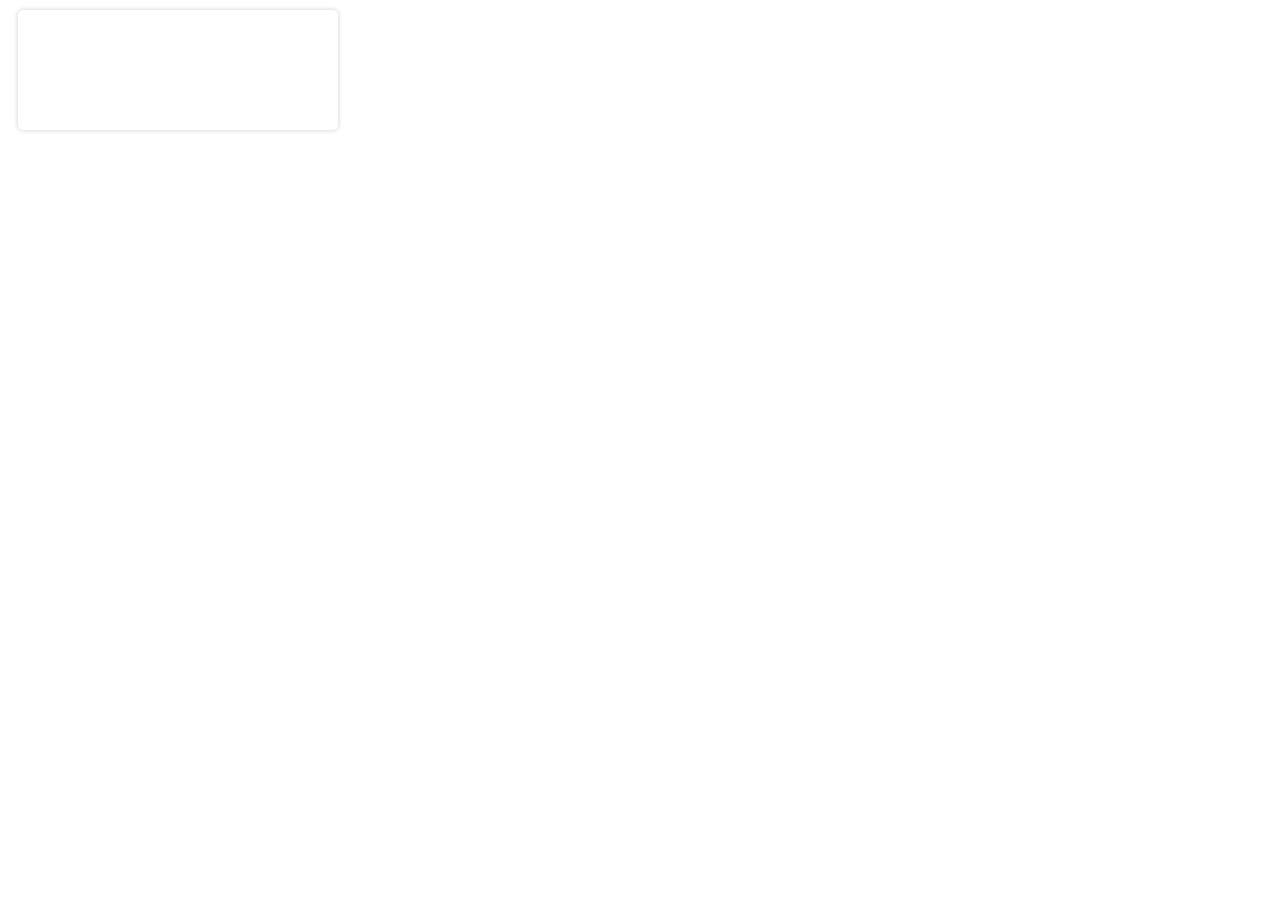
==== practise200/practise200.html @ 54176a21 "changes made to practise 100" ====
<!DOCTYPE html>
<html lang="en">
  <head>
    <meta charset="UTF-8" />
    <meta name="viewport" content="width=device-width, initial-scale=1.0" />
    <title>TV Show Project | Shahid Amin (Schboostie)</title>
    <link href="practise200.css" rel="stylesheet" />
    <link rel="icon" href="/favicon.ico" type="image/x-icon" />
  </head>

  <body>
    <div class="episode-card" id="root"></div>
    <!--
    <div class="episode-card">
      <h2>Episode Name</h2>
      <p>S02E07</p>
      <img src="episode-image.jpg" alt="Episode Image" />
      <p>Episode summary text goes here...</p>
      <a href="http://www.tvmaze.com/episodes/12345">View on TVMaze.com</a>
    </div>
  -->

    <!-- Loads a provided function called getAllEpisodes() which returns all episodes -->
    <script src="episodes.js"></script>

    <!-- Loads YOUR javascript code -->
    <script src="practise200.js"></script>
  </body>
</html>
---- practise200/practise200.css ----
#root {
  color: red;
}
.episode-card-big {
  display: flex;
  flex-wrap: wrap;
}

.episode-card {
  /*display: inline-block;*/
  display: flex;
  width: 300px;
  align-self: flex-start; /* Set the default height of the element to flex-start */
  height: 100px;
  margin: 10px;
  padding: 10px;
  box-shadow: 0 0 5px rgba(0, 0, 0, 0.2);
  border-radius: 5px;
  background-color: white;
}

.episode-card h2 {
  font-size: 1.2em;
  margin-top: 0;
}

.episode-card img {
  /*display: block;*/
  margin: 10px auto;
  max-width: 100%;
}

.episode-card p {
  font-size: 0.9em;
  margin-top: 0;
}

.episode-card a {
  font-size: 0.9em;
  color: blue;
  text-decoration: none;
}
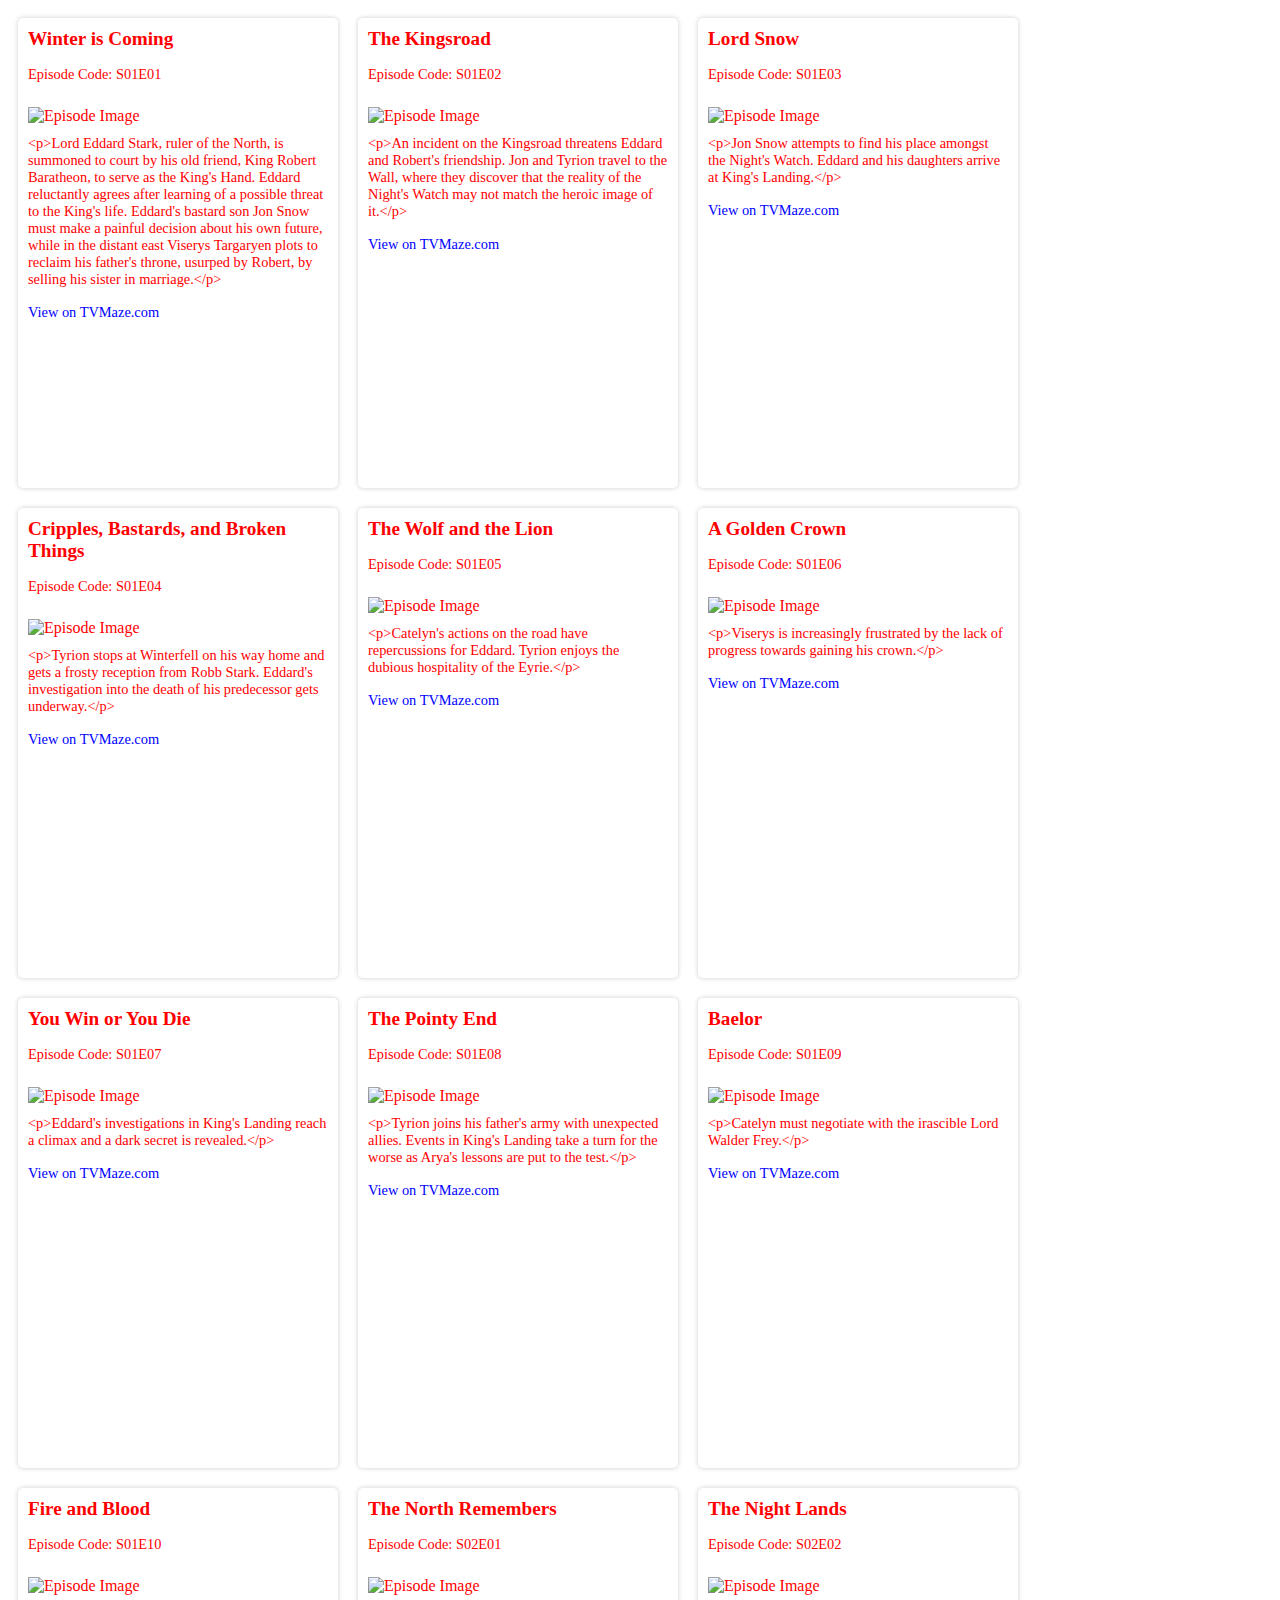
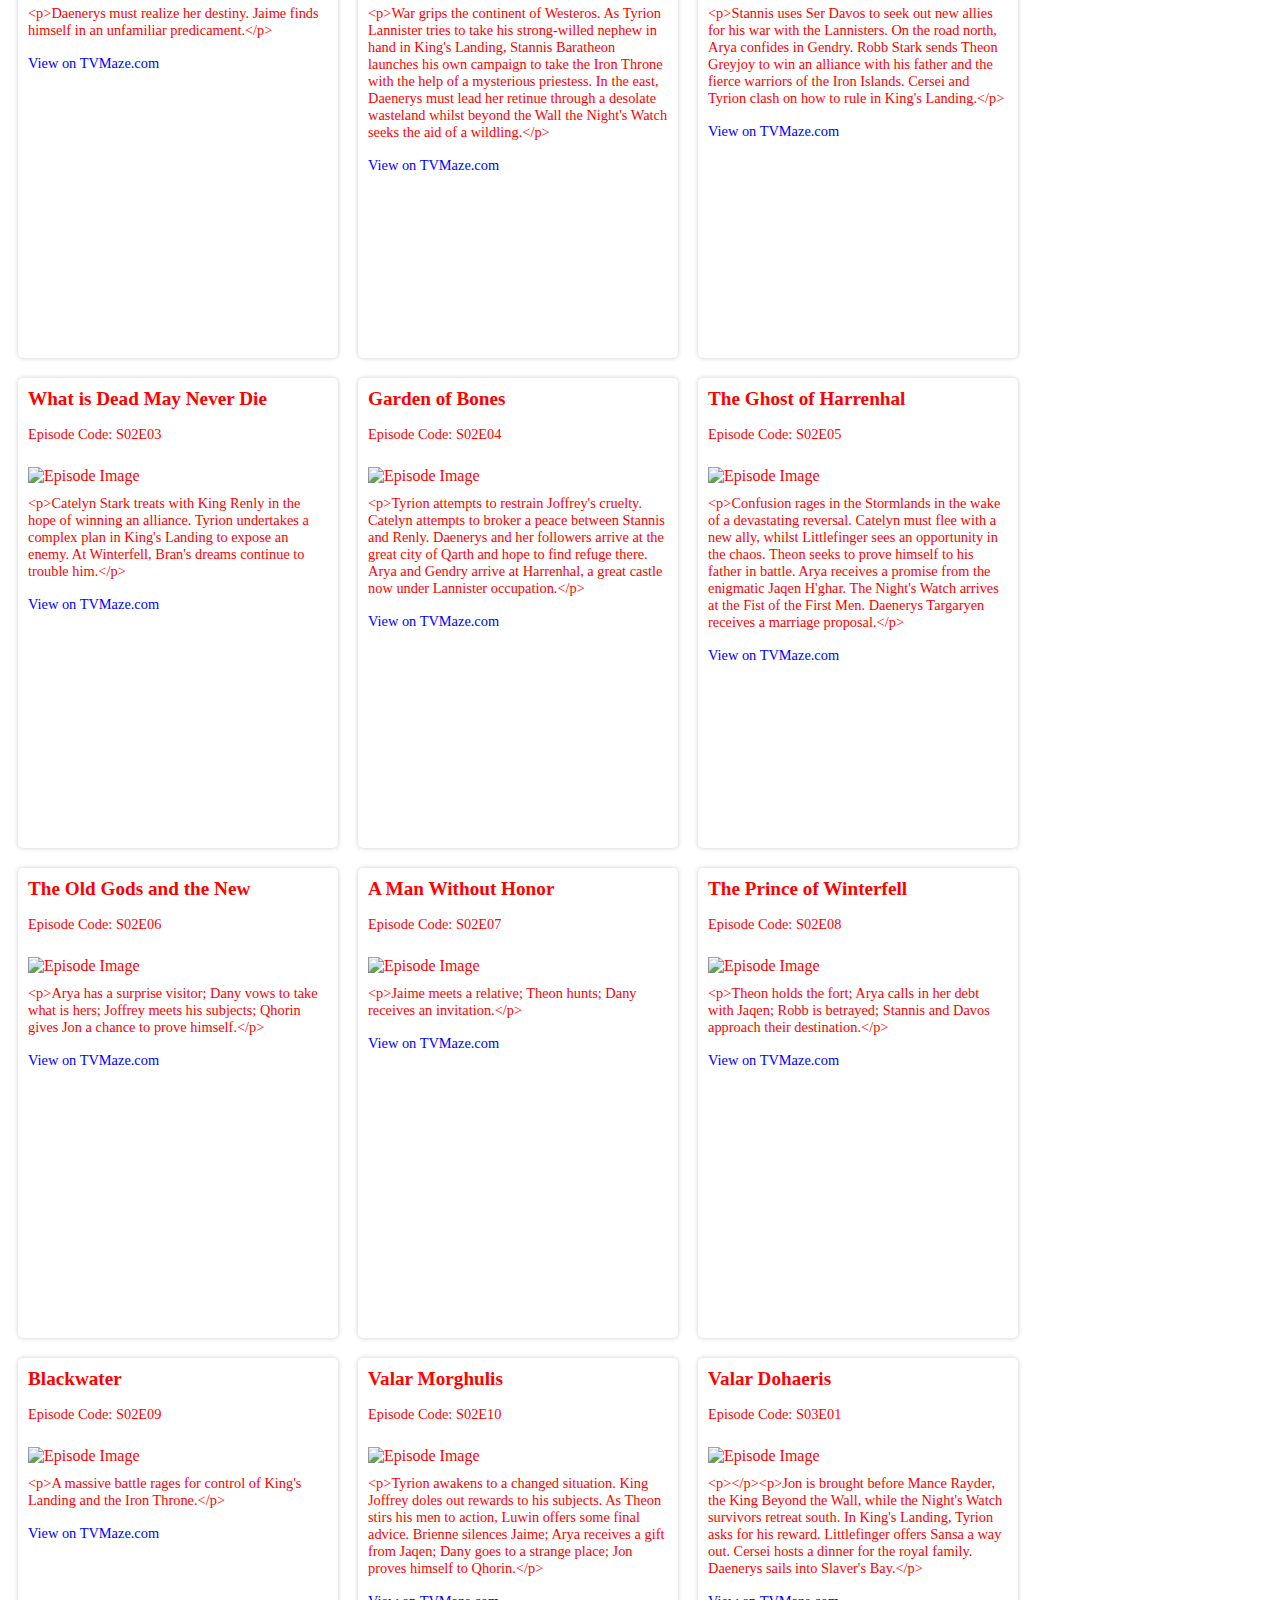
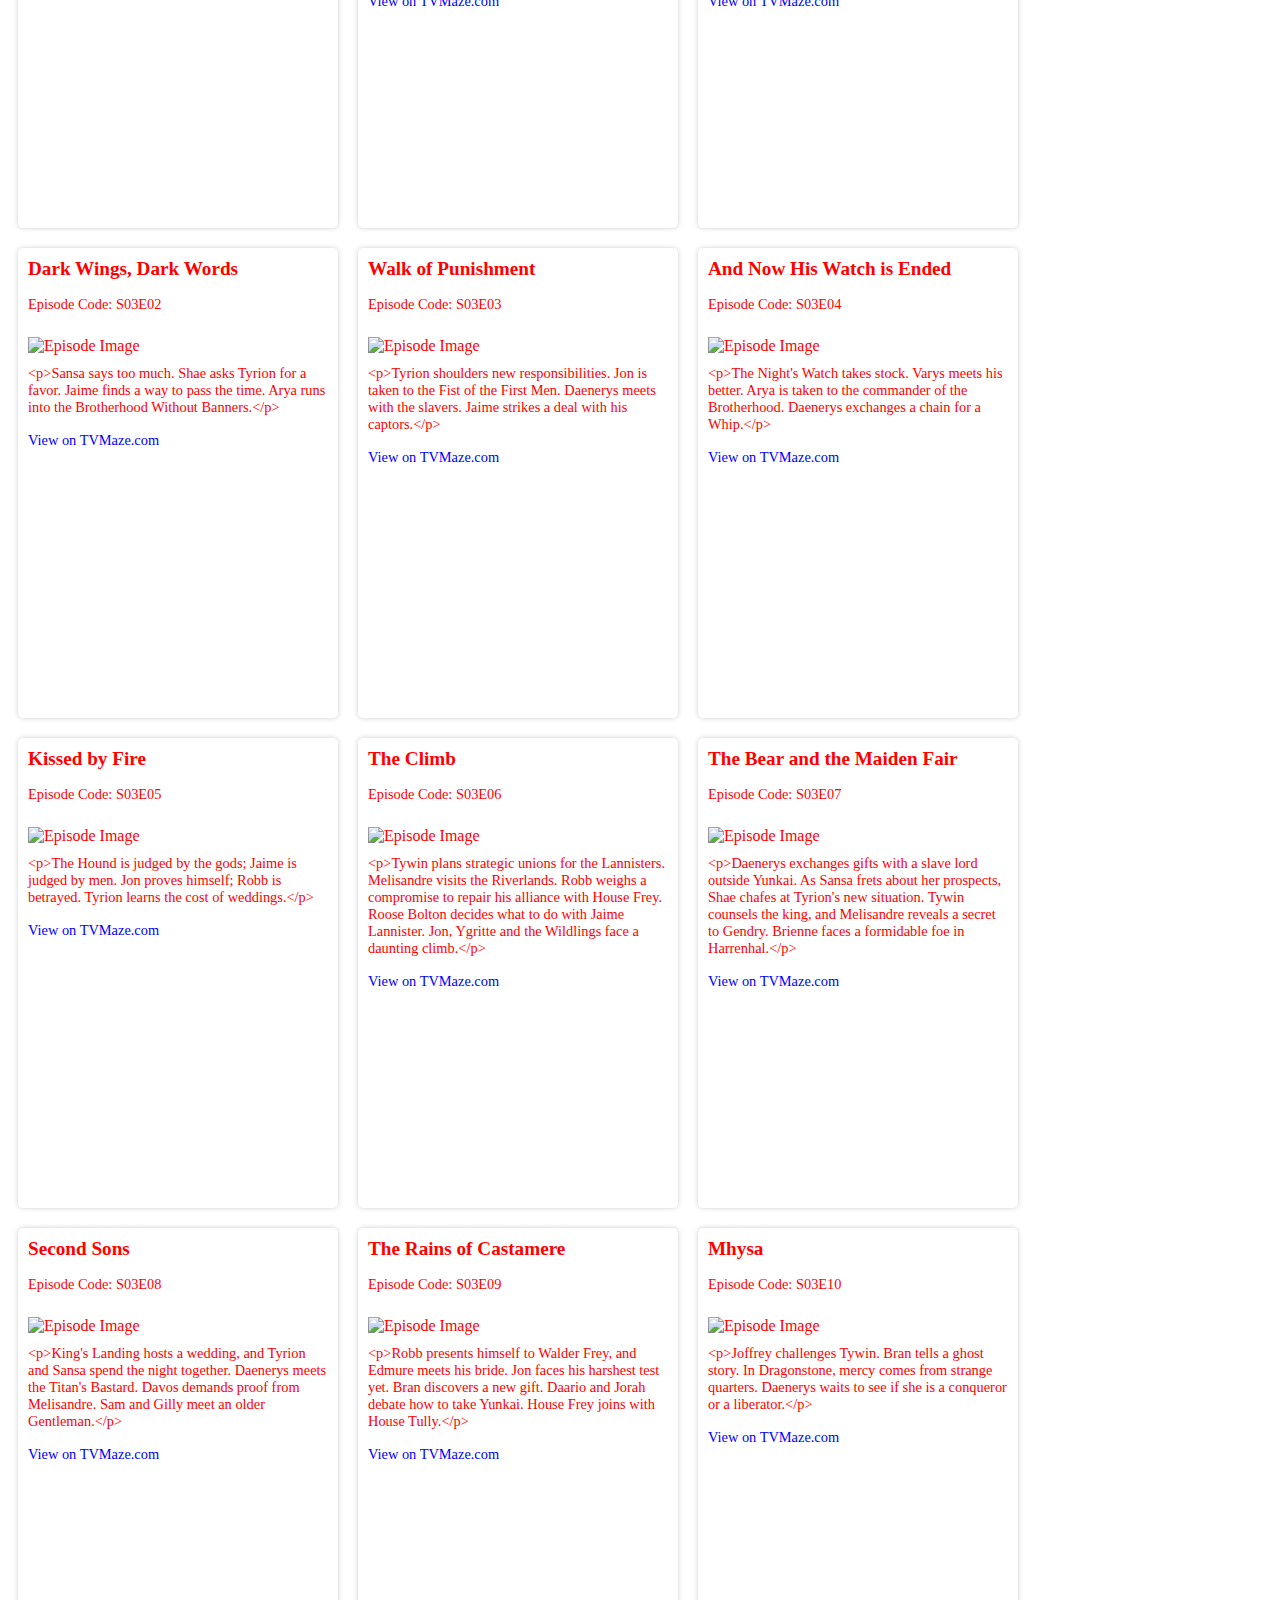
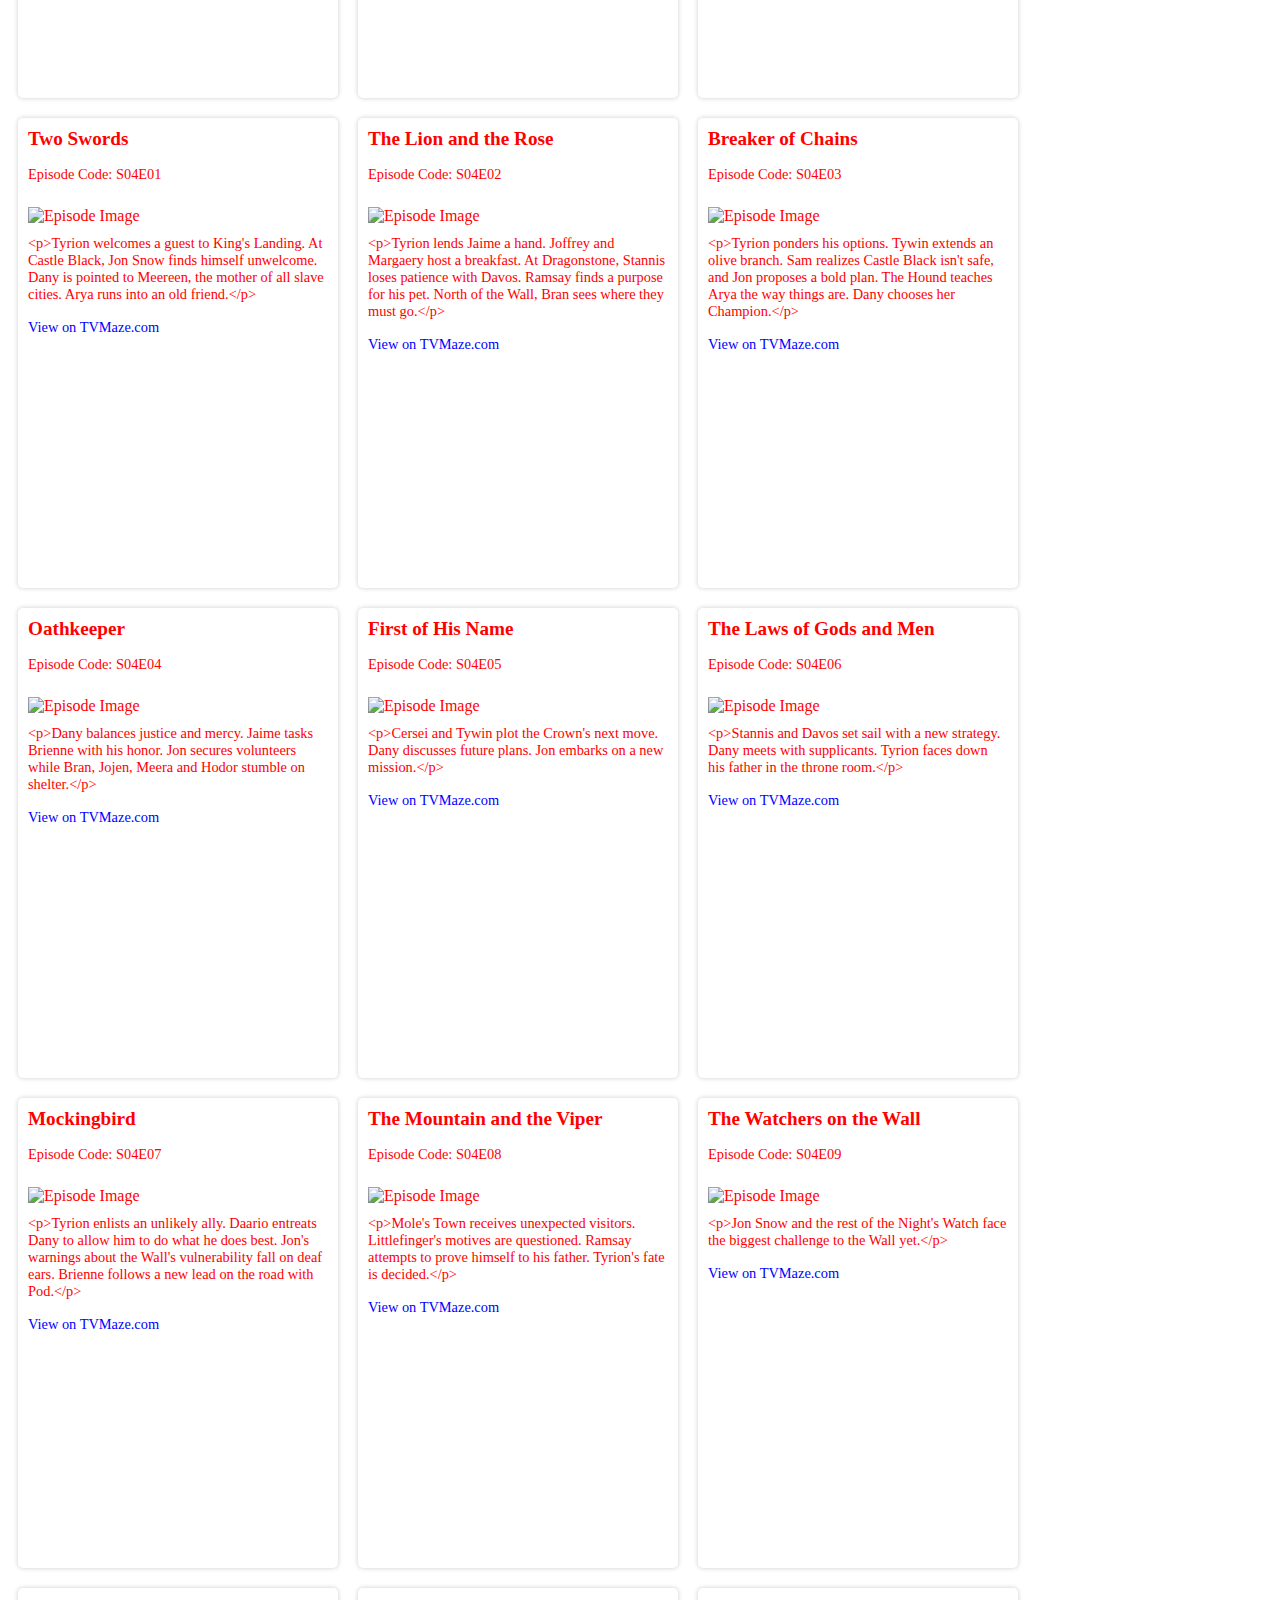
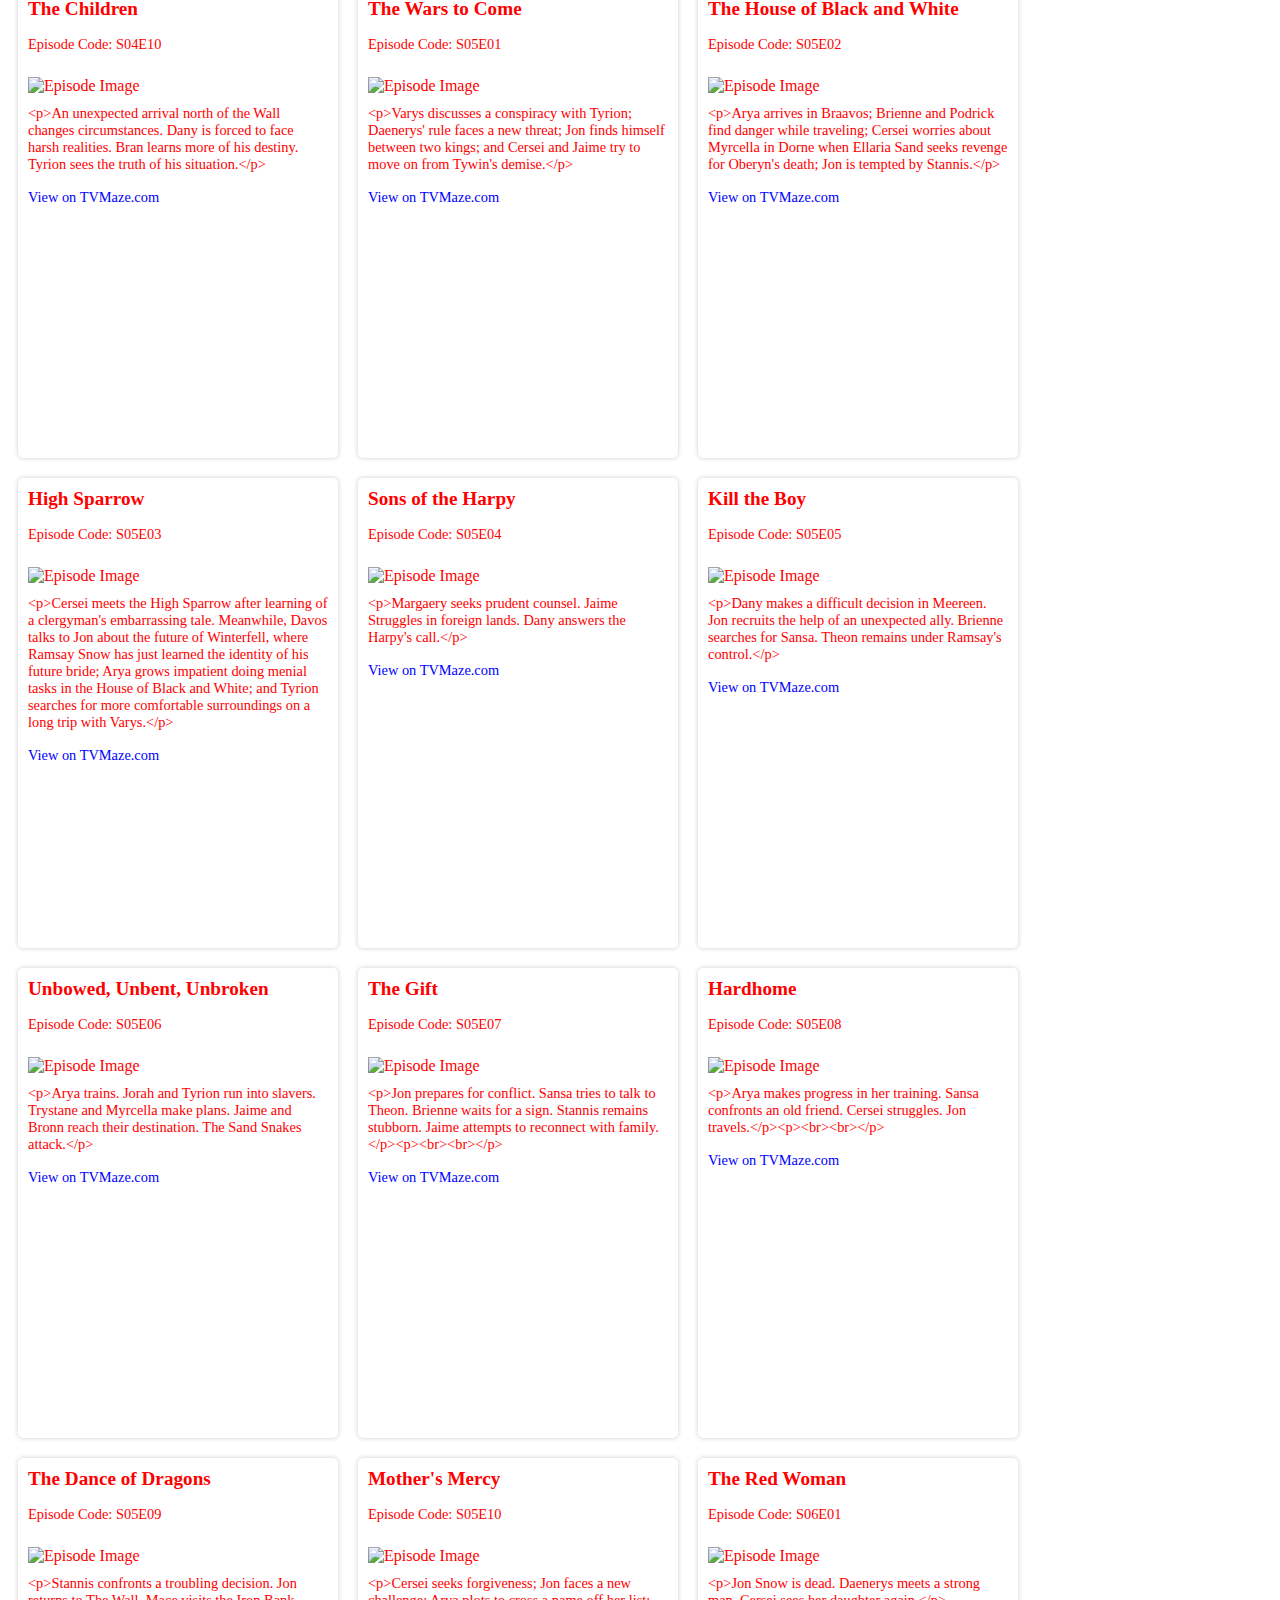
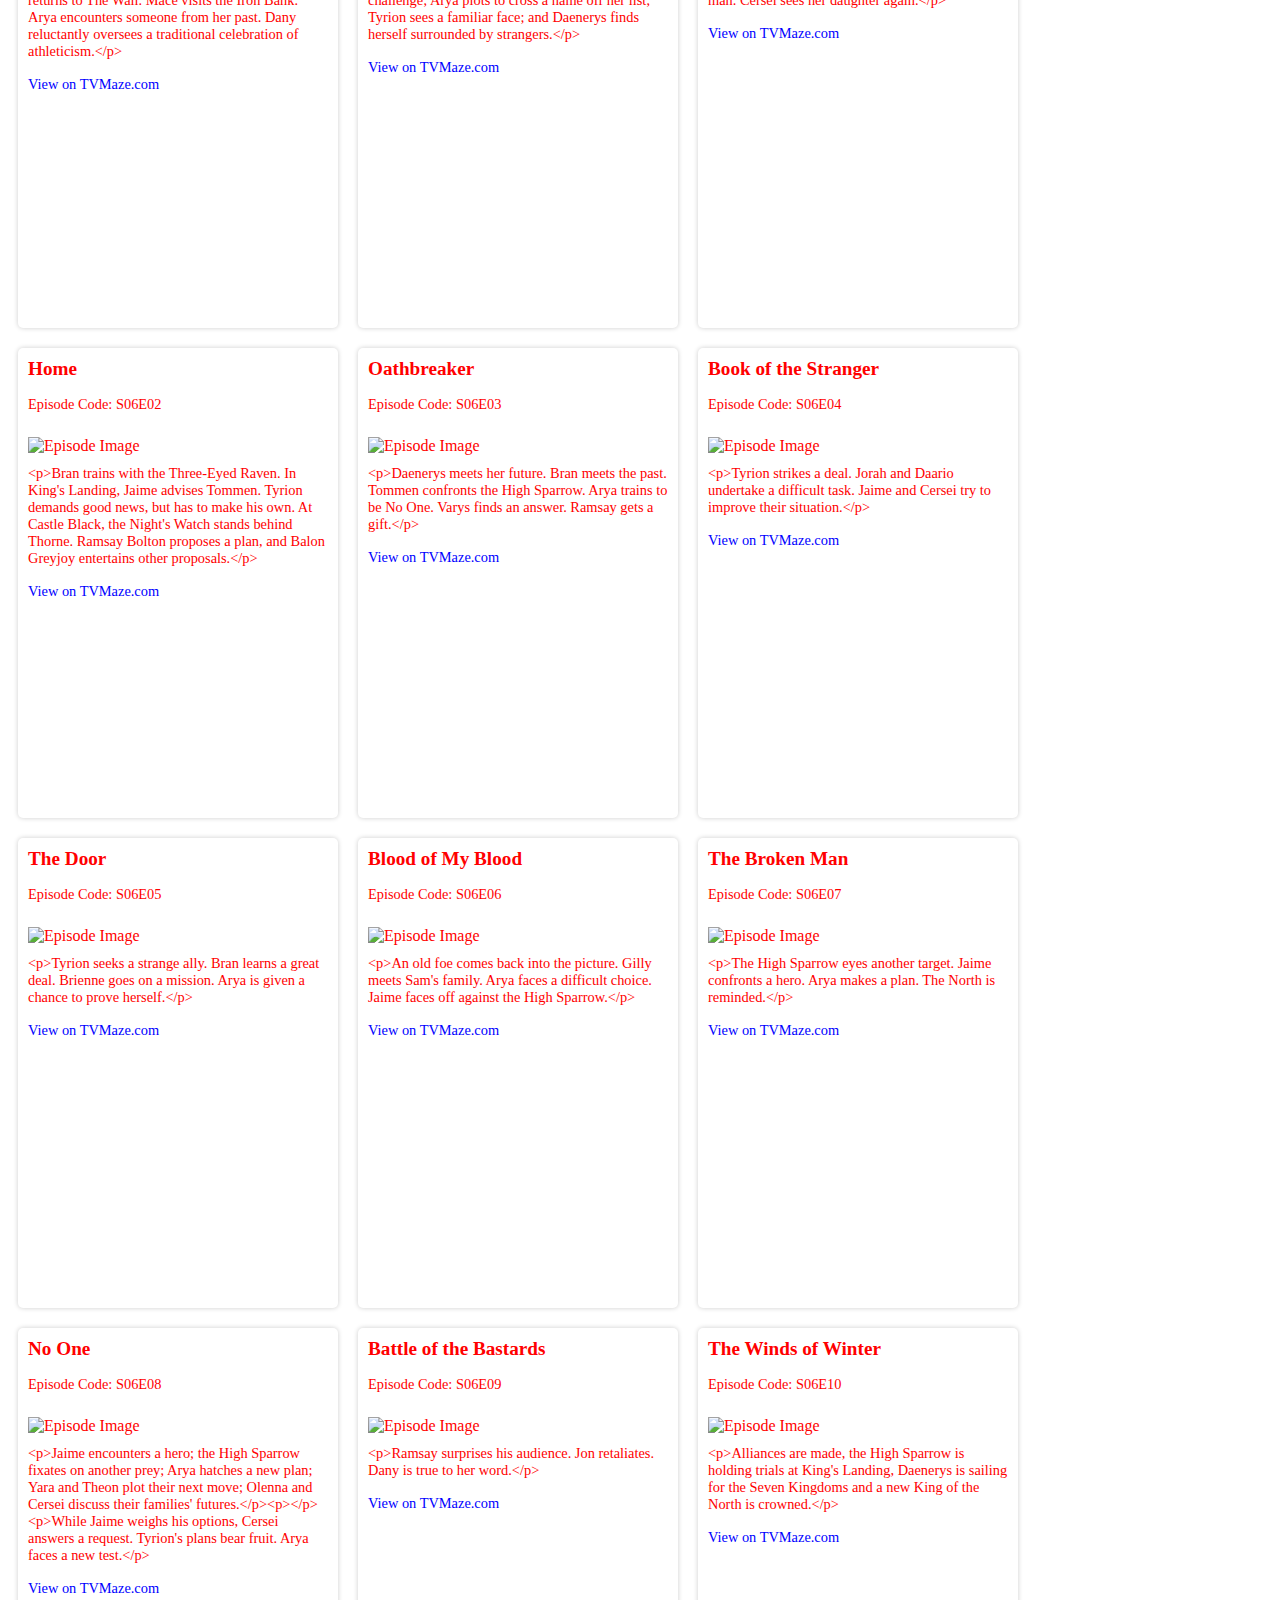
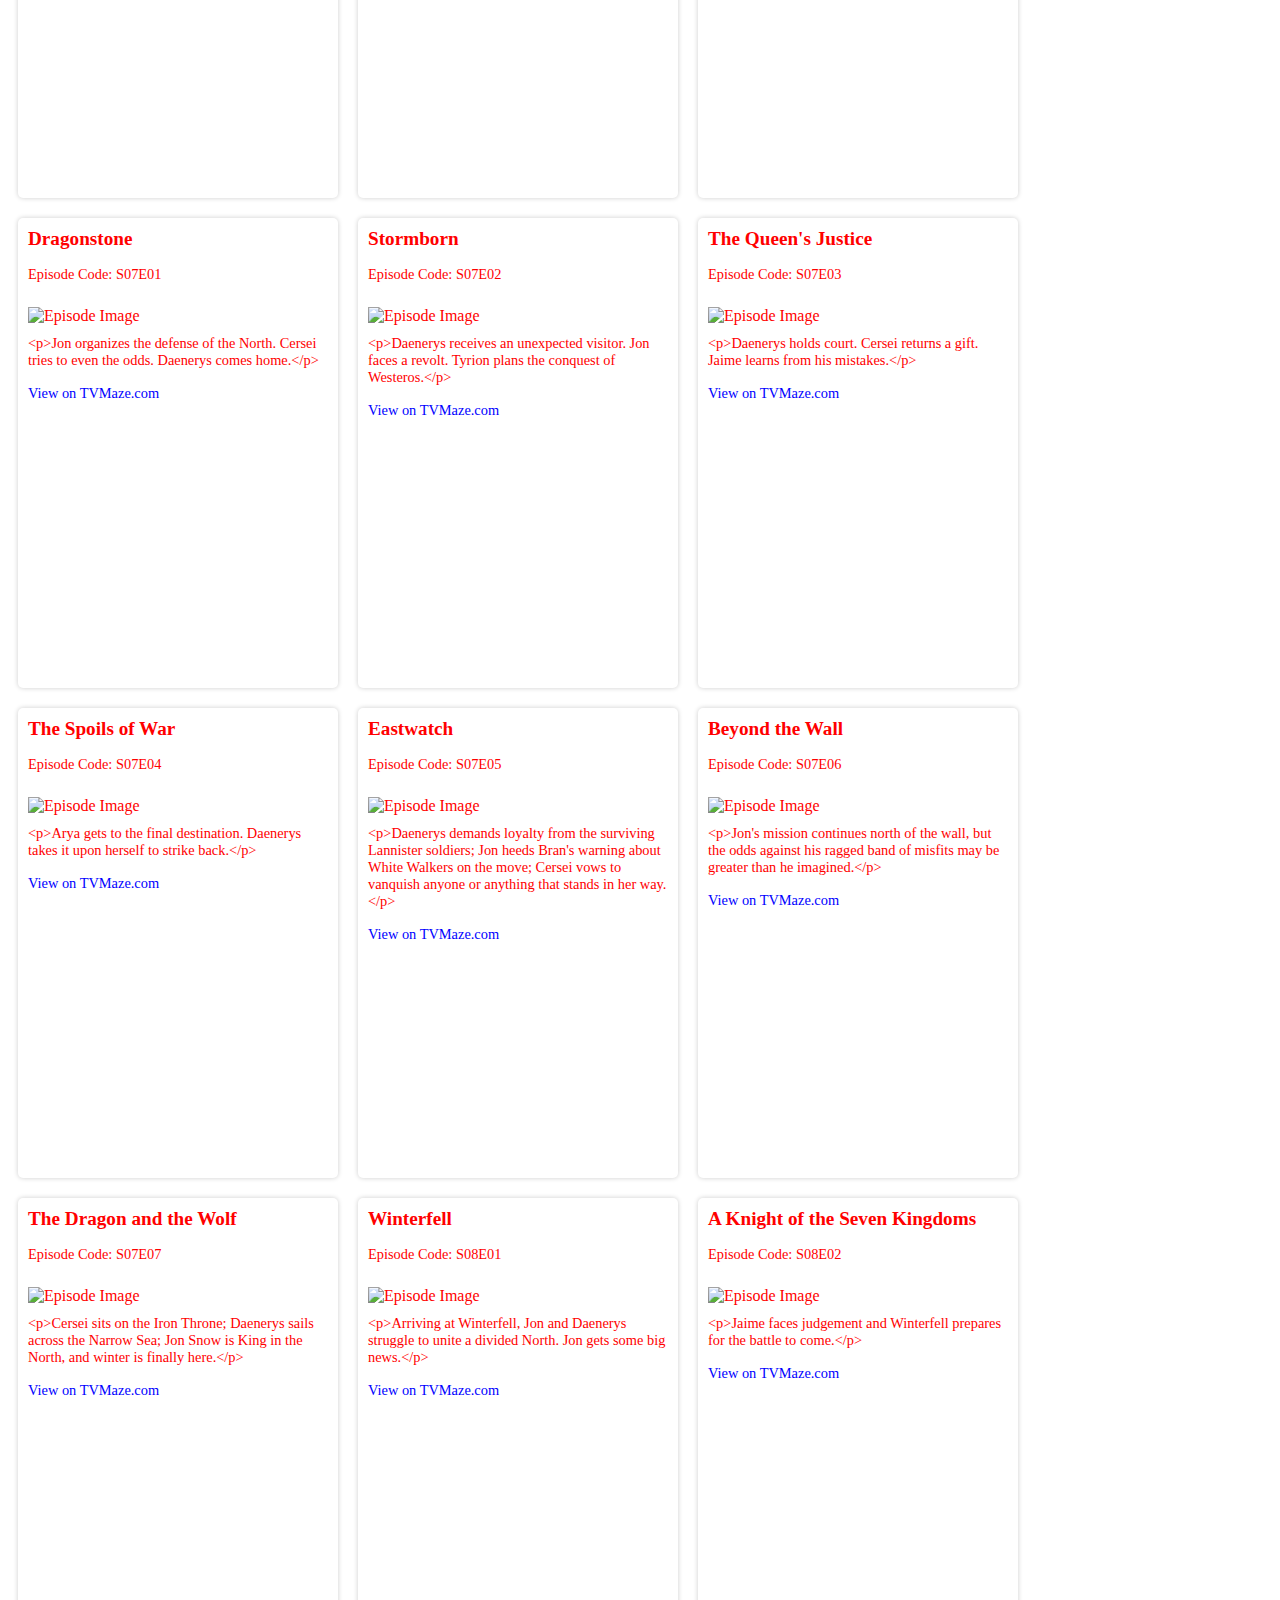
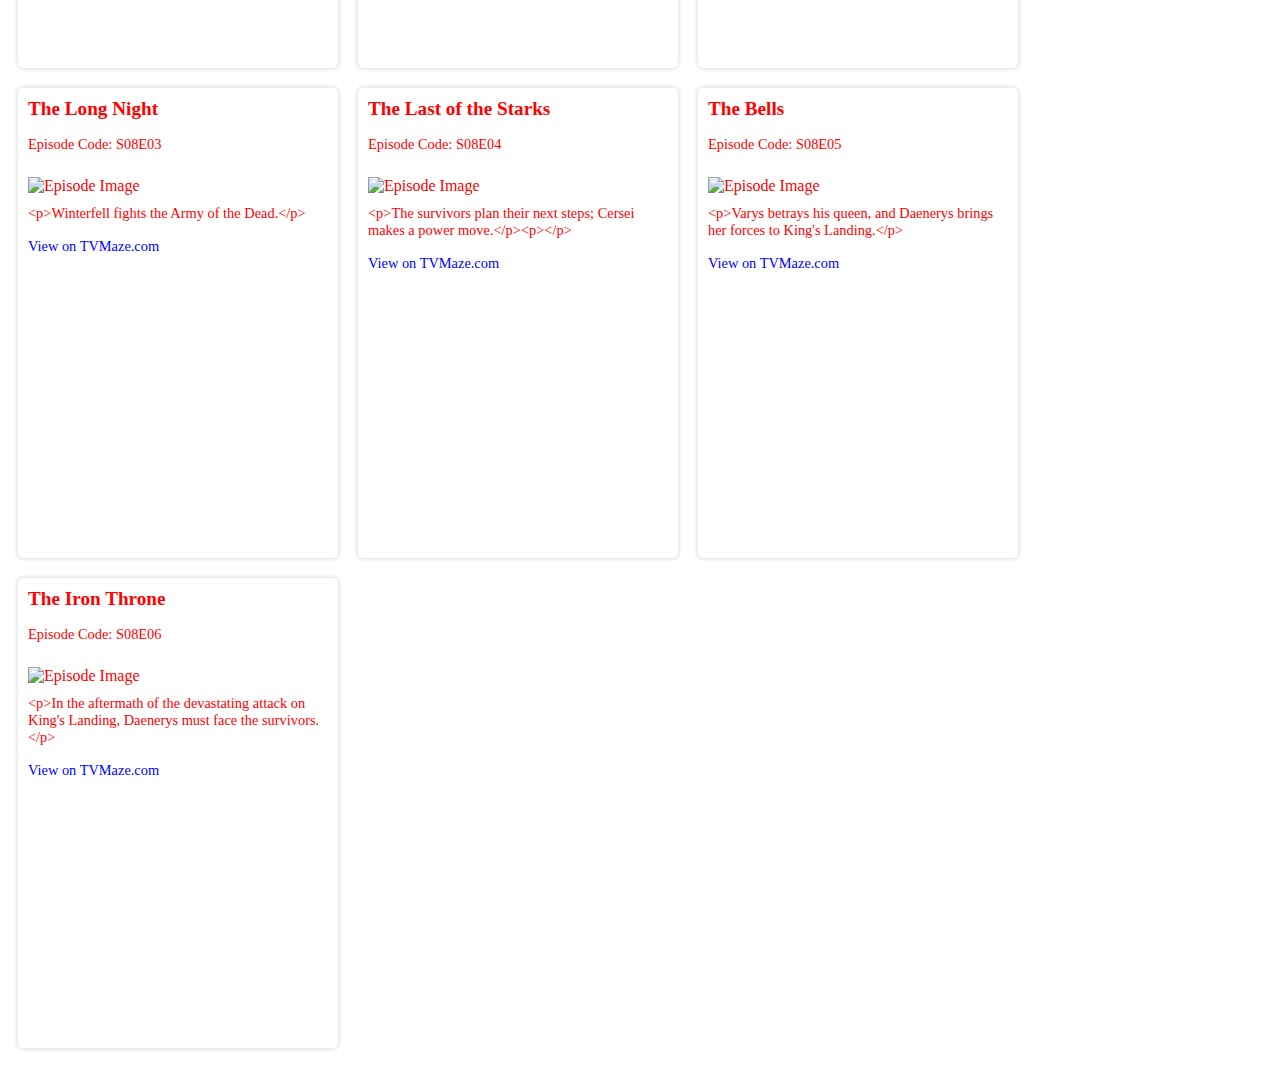
==== commit fc3ae04d: "updates" ====
--- a/practise200/practise200.html
+++ b/practise200/practise200.html
@@ -9,7 +9,7 @@
   </head>
 
   <body>
-    <div class="episode-card" id="root"></div>
+    <div class="episode-card-big" id="root"></div>
     <!--
     <div class="episode-card">
       <h2>Episode Name</h2>
@@ -21,7 +21,7 @@
   -->
 
     <!-- Loads a provided function called getAllEpisodes() which returns all episodes -->
-    <script src="episodes.js"></script>
+    <script src="episodes200.js"></script>
 
     <!-- Loads YOUR javascript code -->
     <script src="practise200.js"></script>
--- a/practise200/practise200.css
+++ b/practise200/practise200.css
@@ -7,11 +7,10 @@
 }
 
 .episode-card {
-  /*display: inline-block;*/
-  display: flex;
+  display: inline-block;
   width: 300px;
   align-self: flex-start; /* Set the default height of the element to flex-start */
-  height: 100px;
+  height: 450px;
   margin: 10px;
   padding: 10px;
   box-shadow: 0 0 5px rgba(0, 0, 0, 0.2);
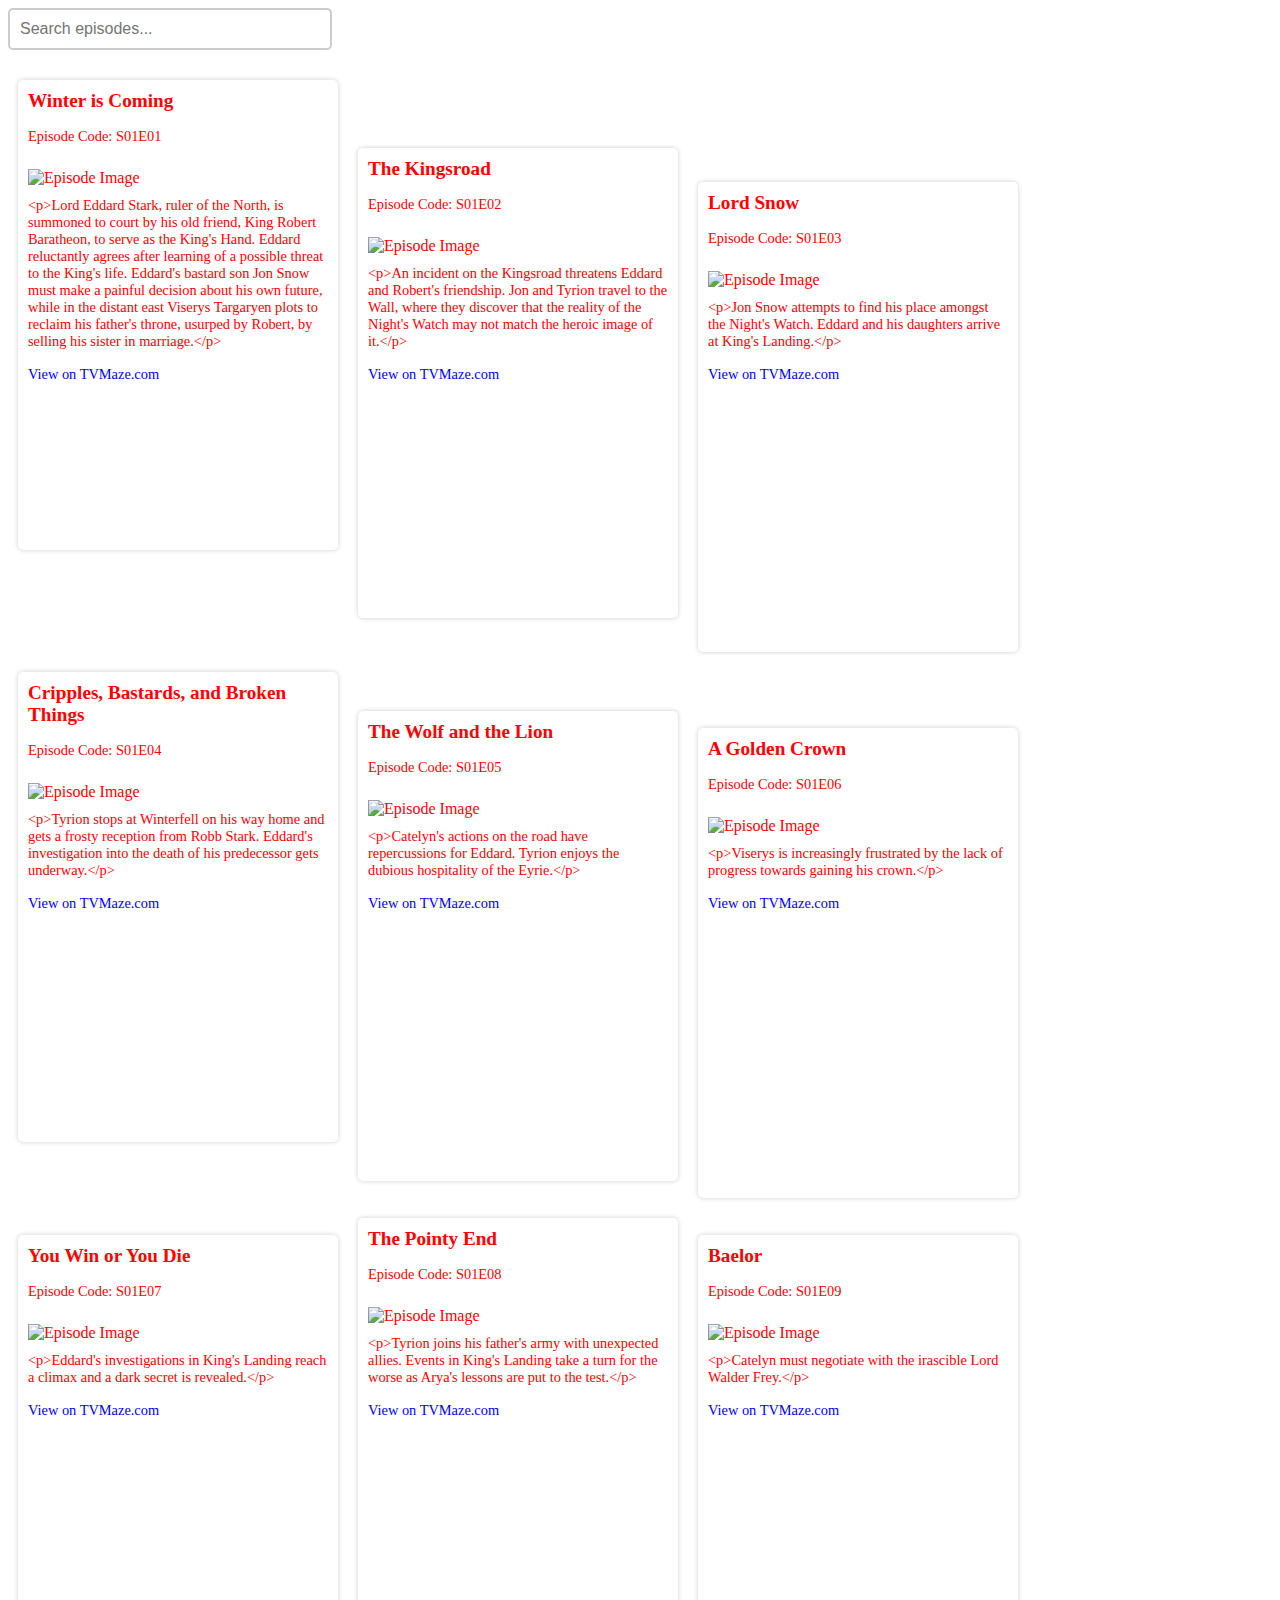
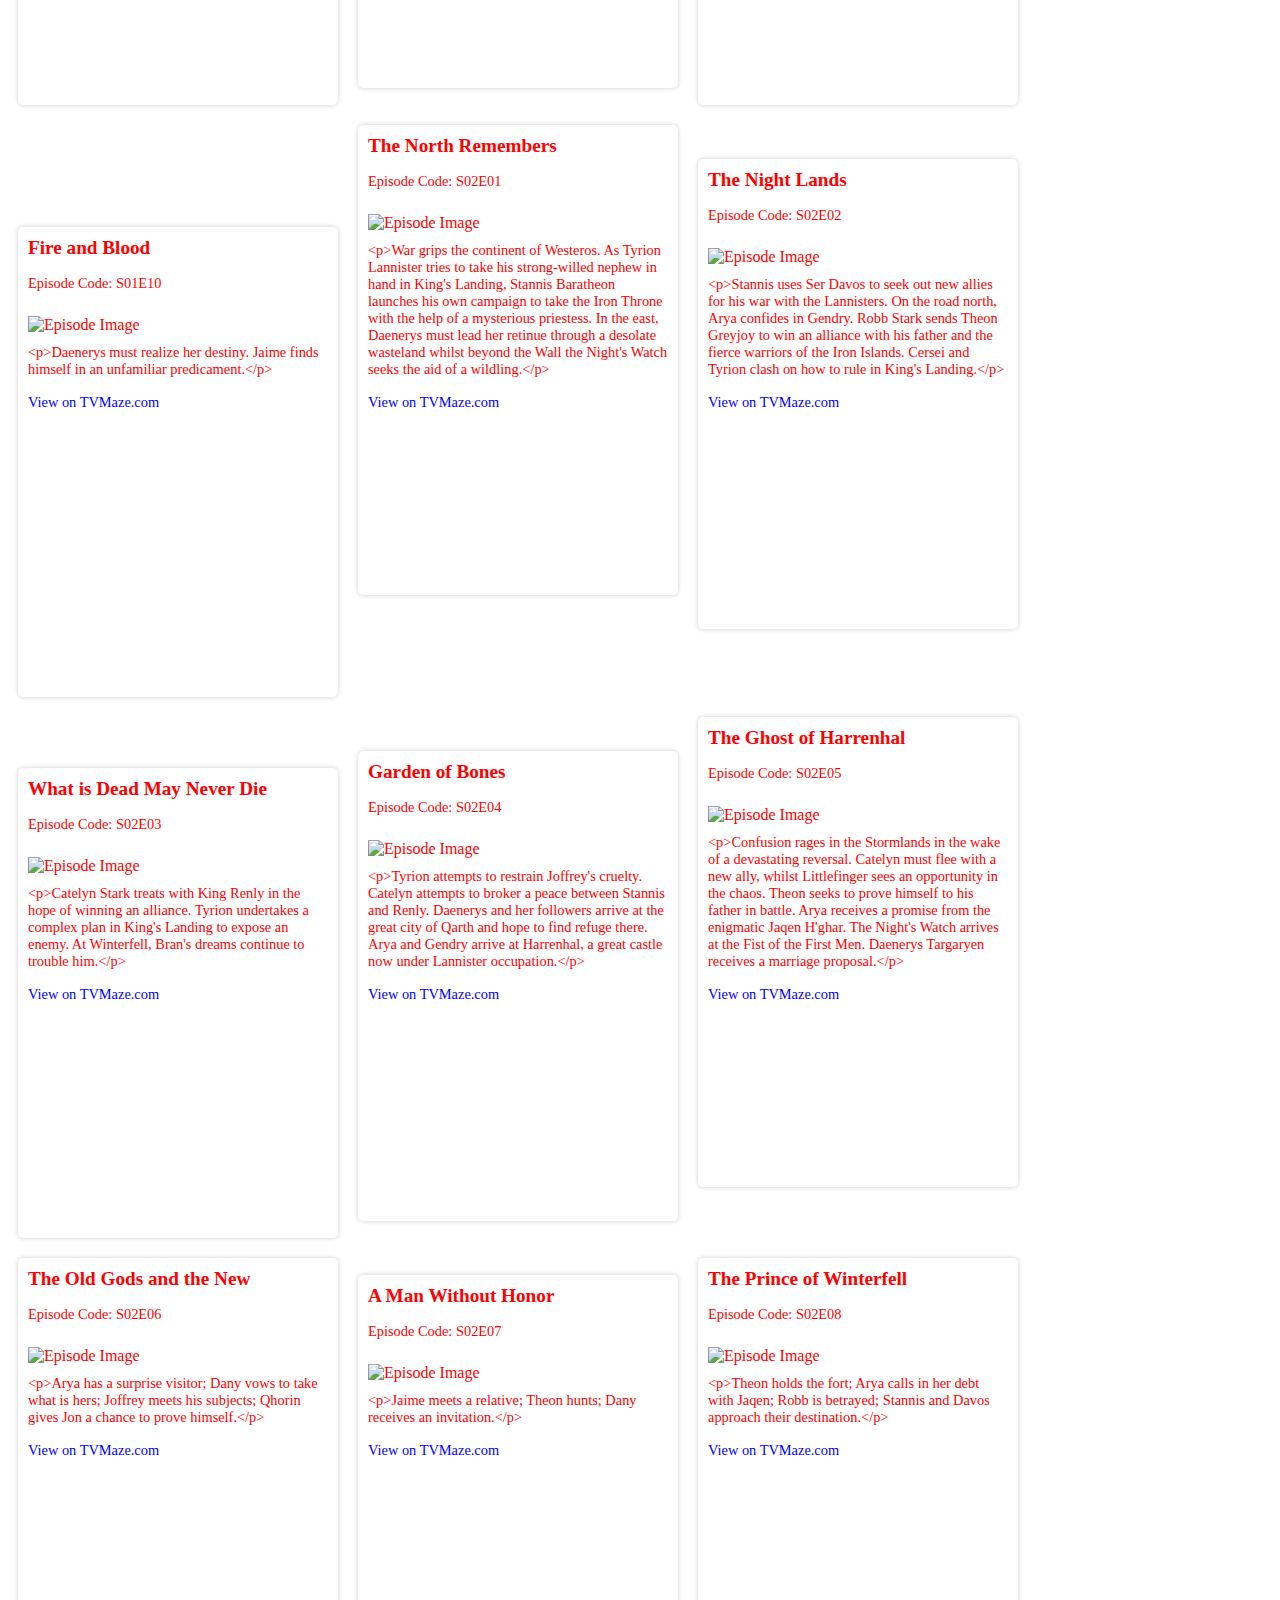
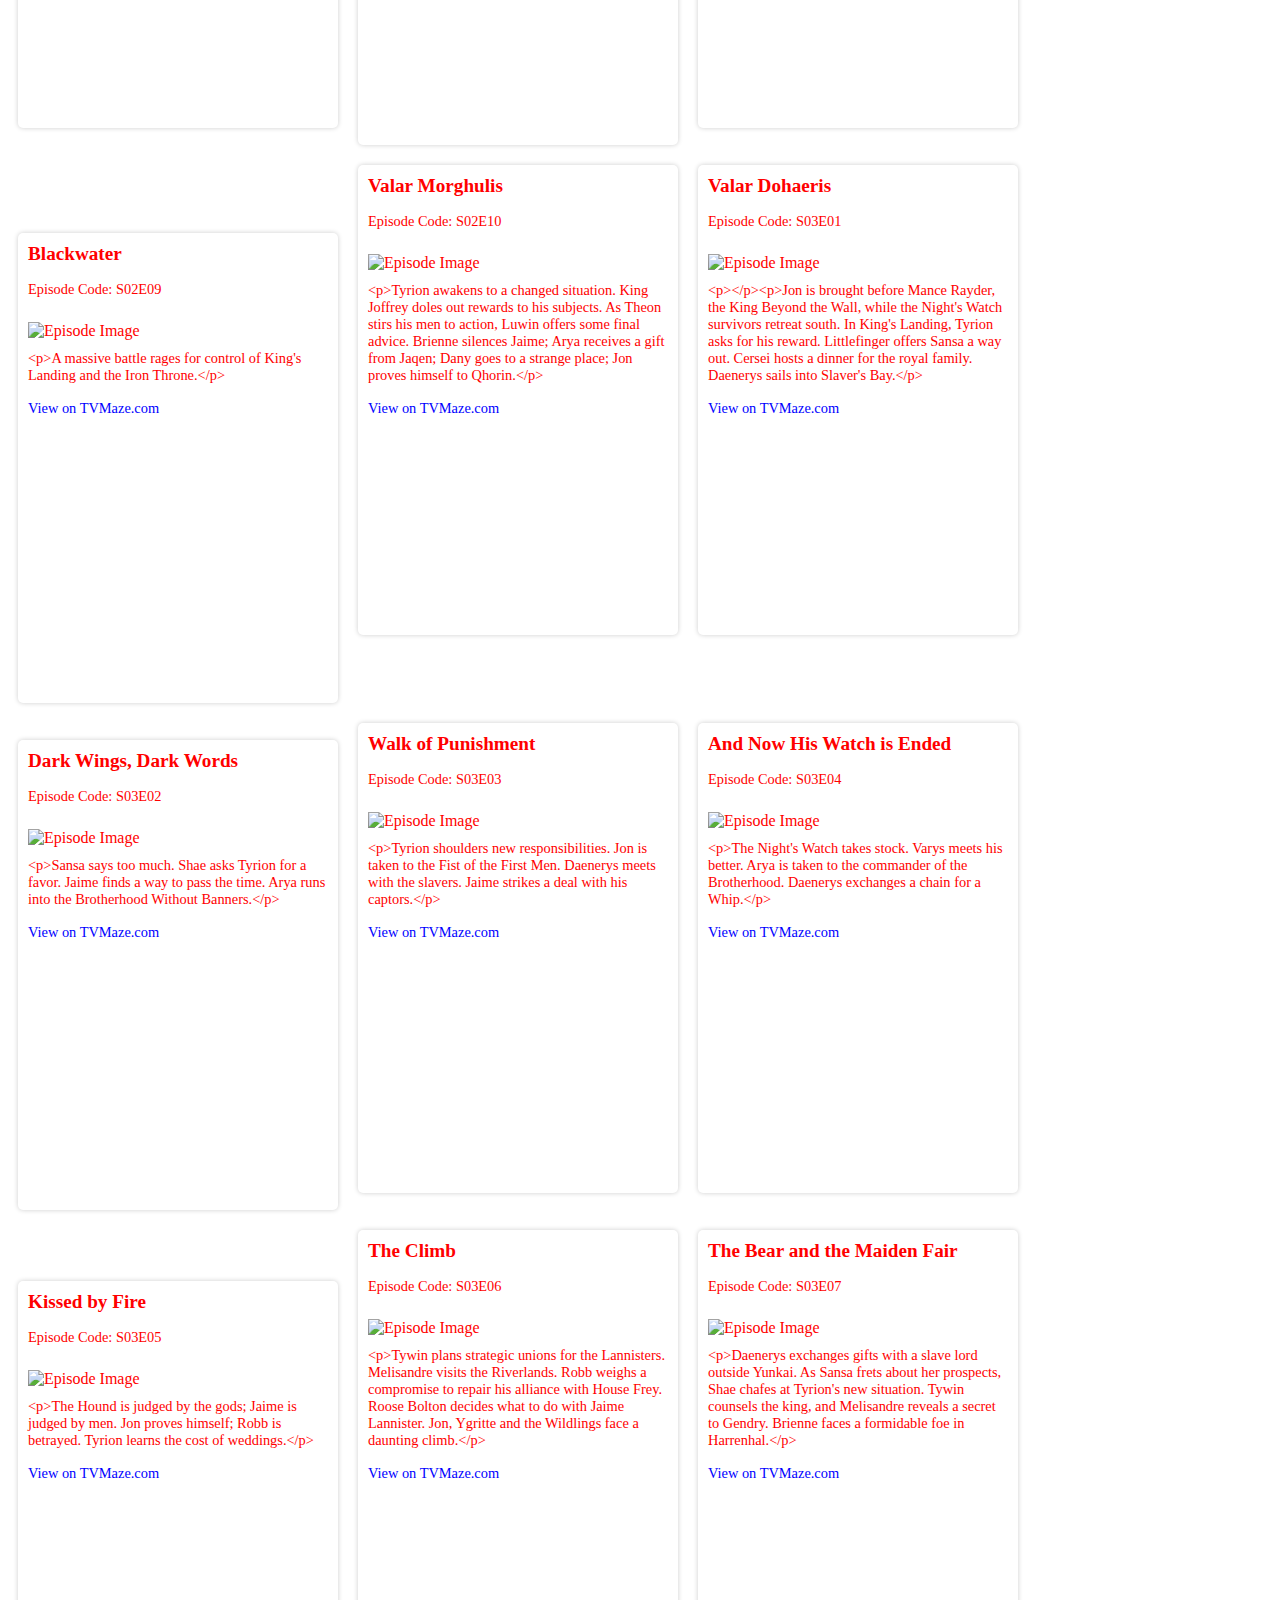
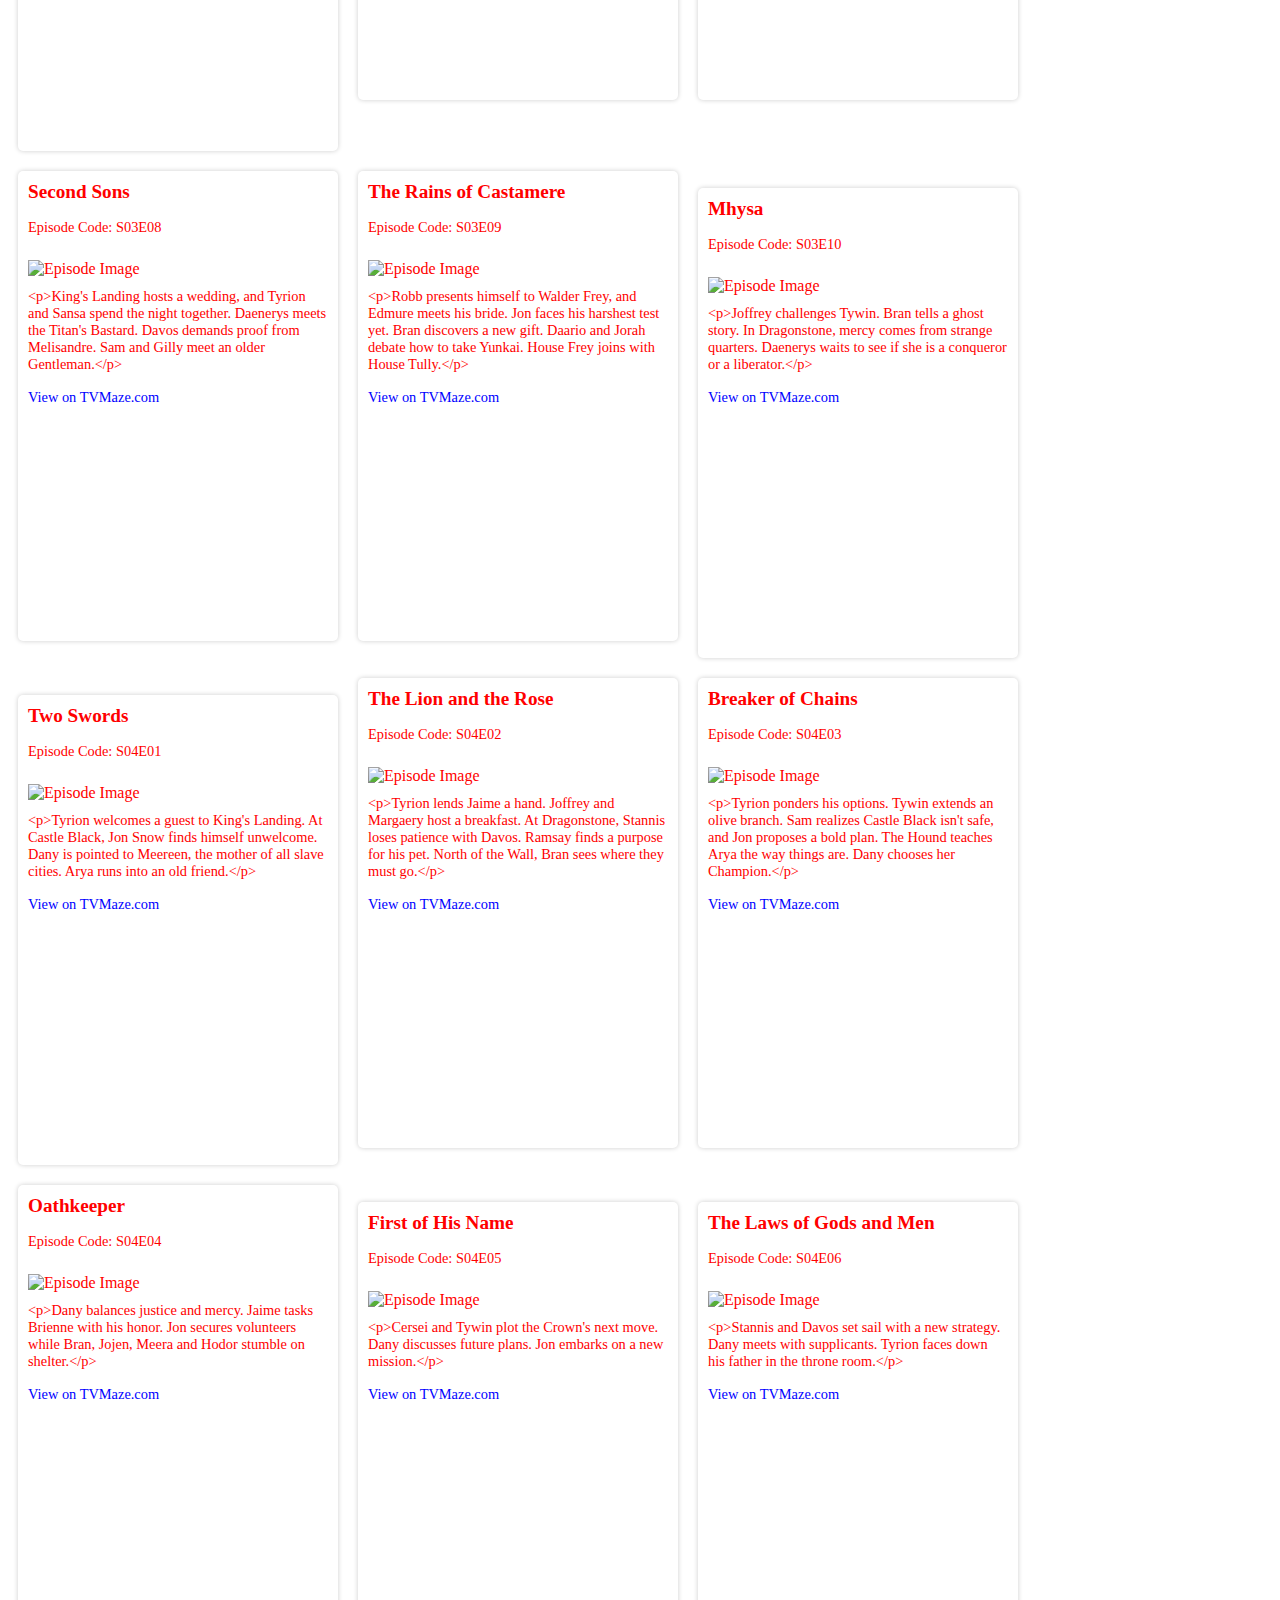
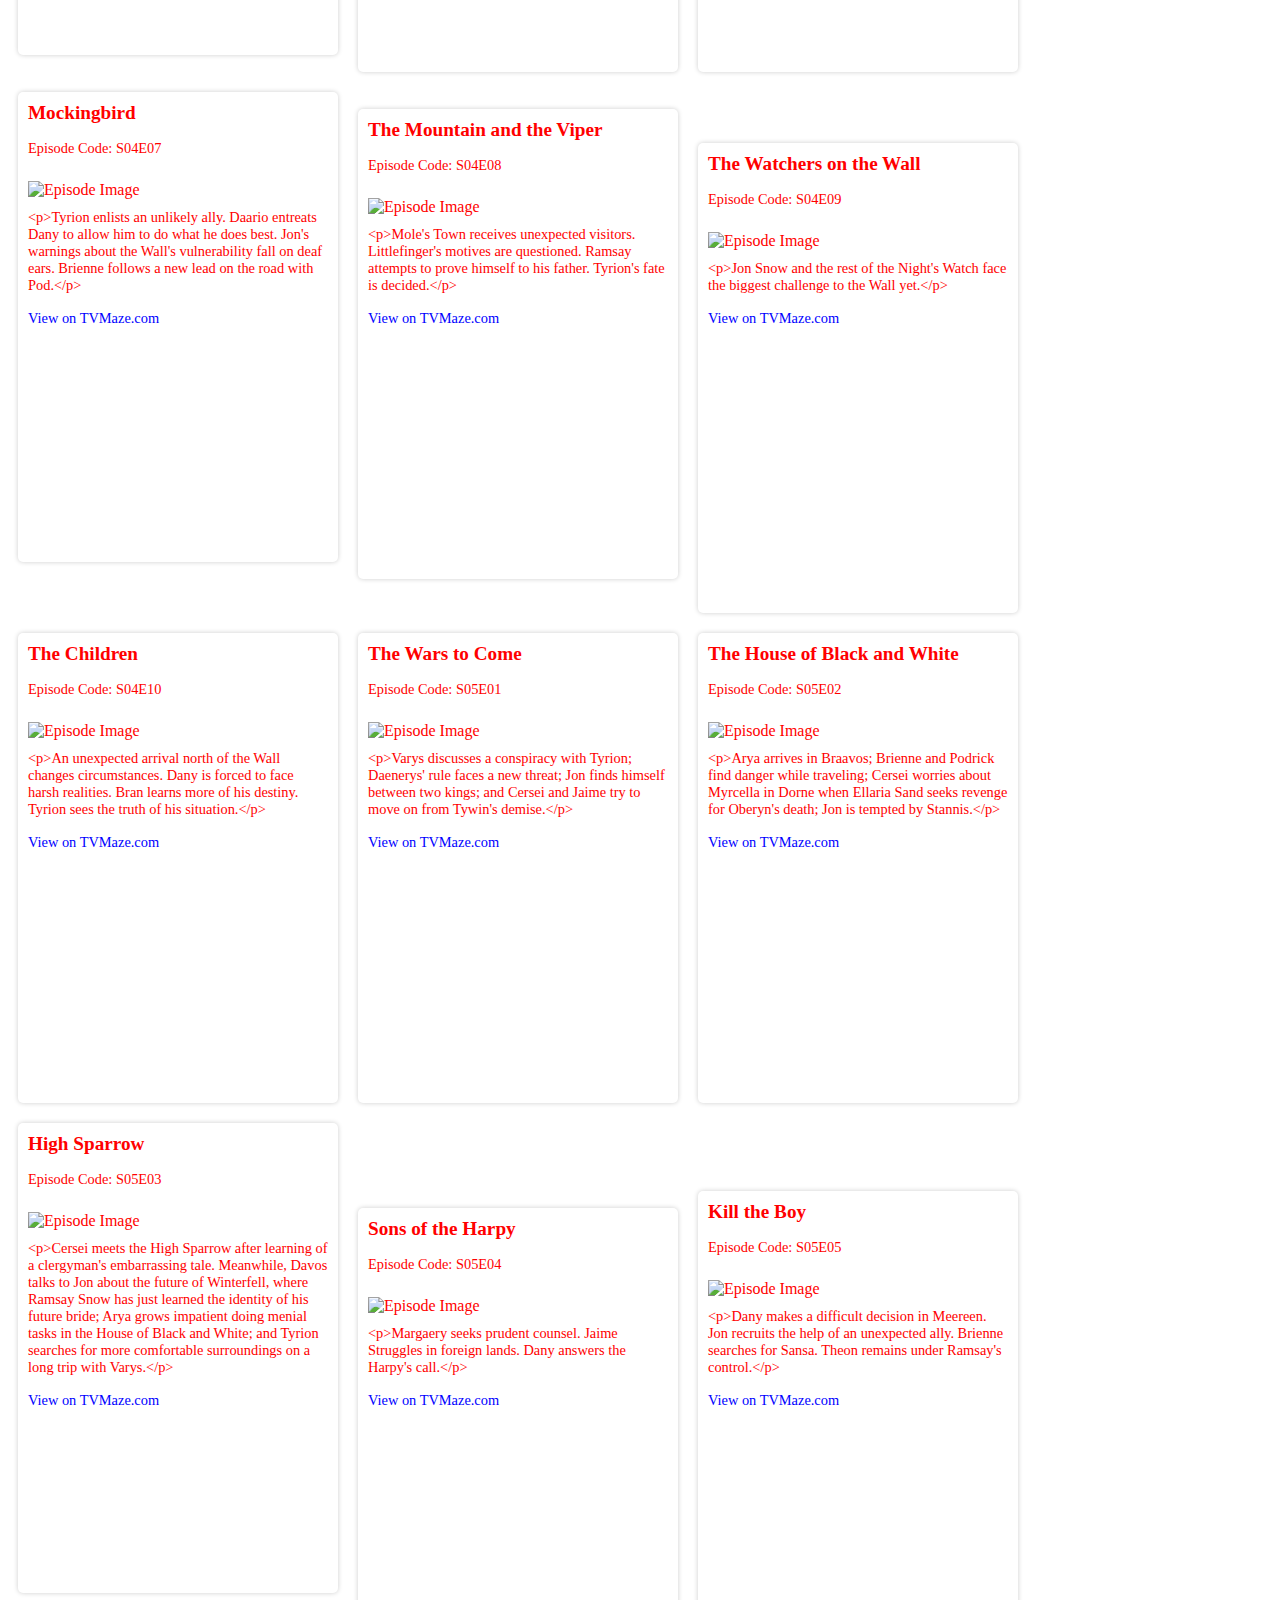
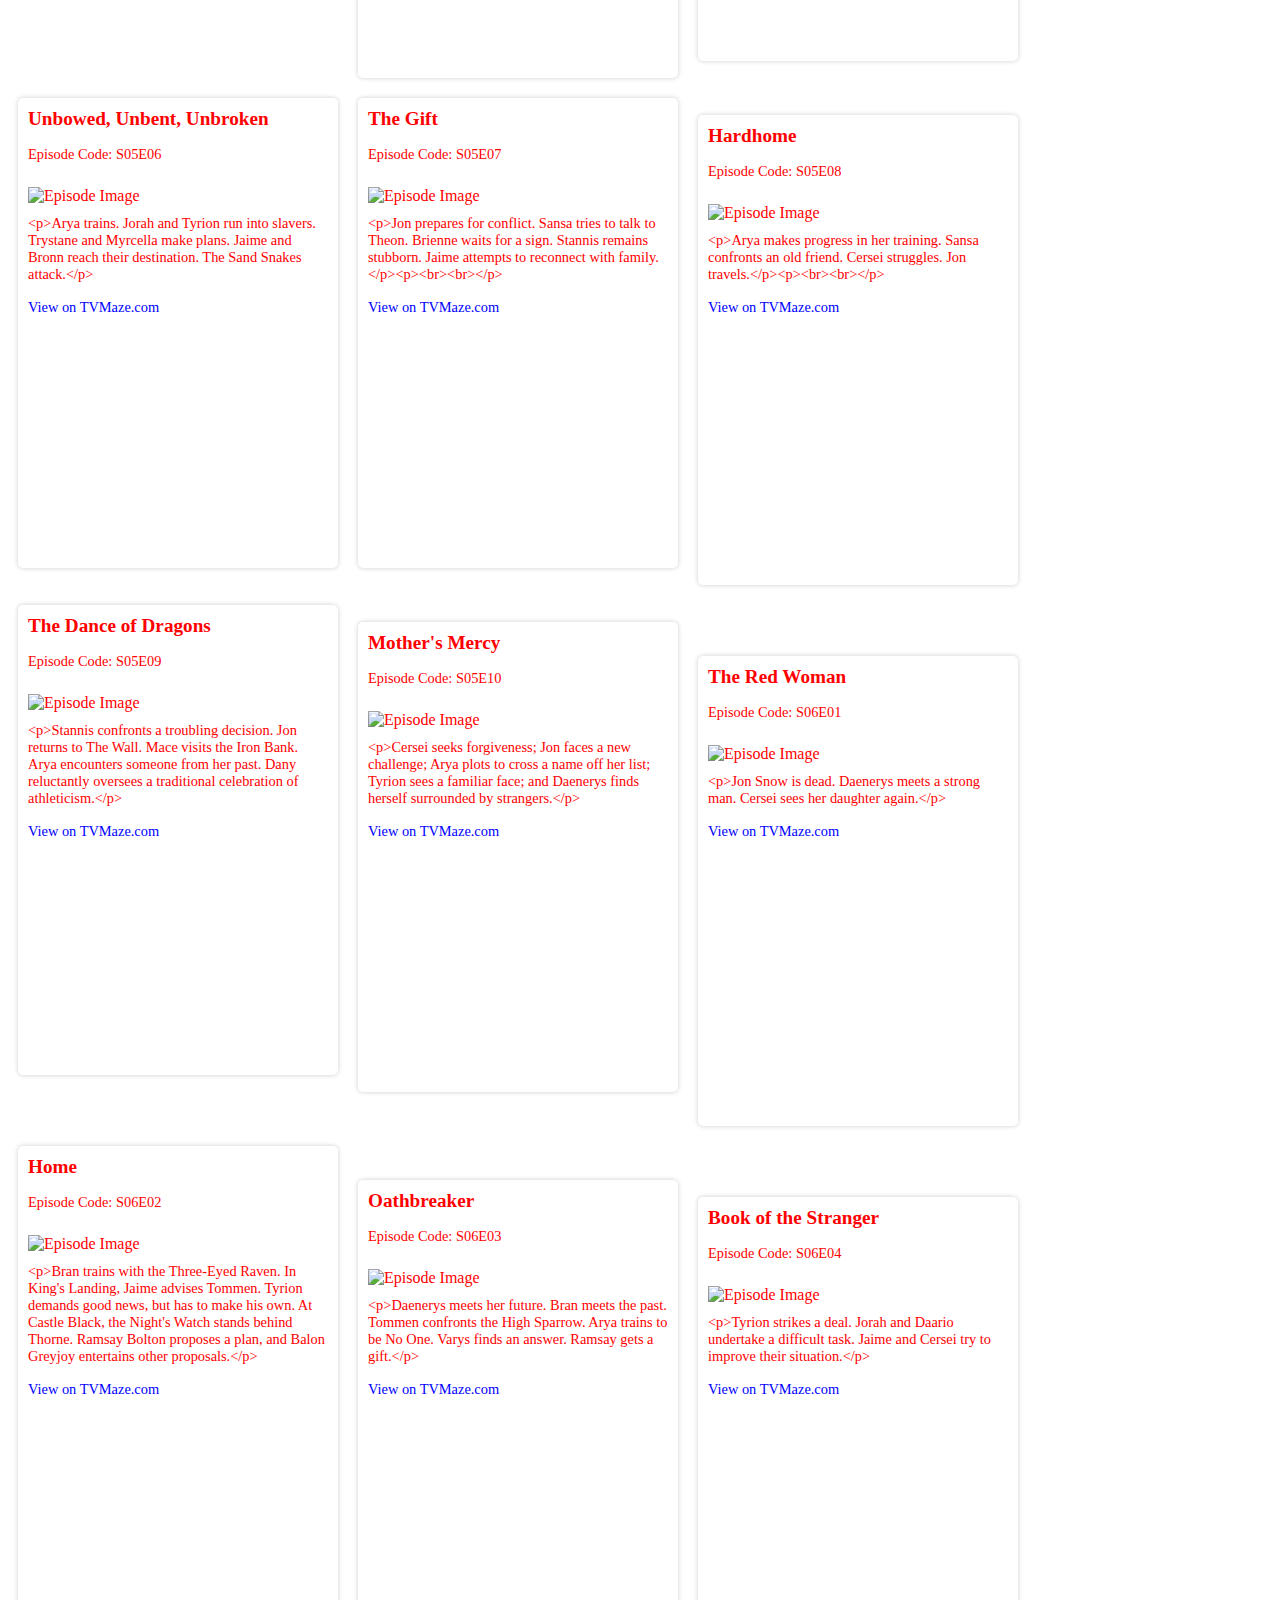
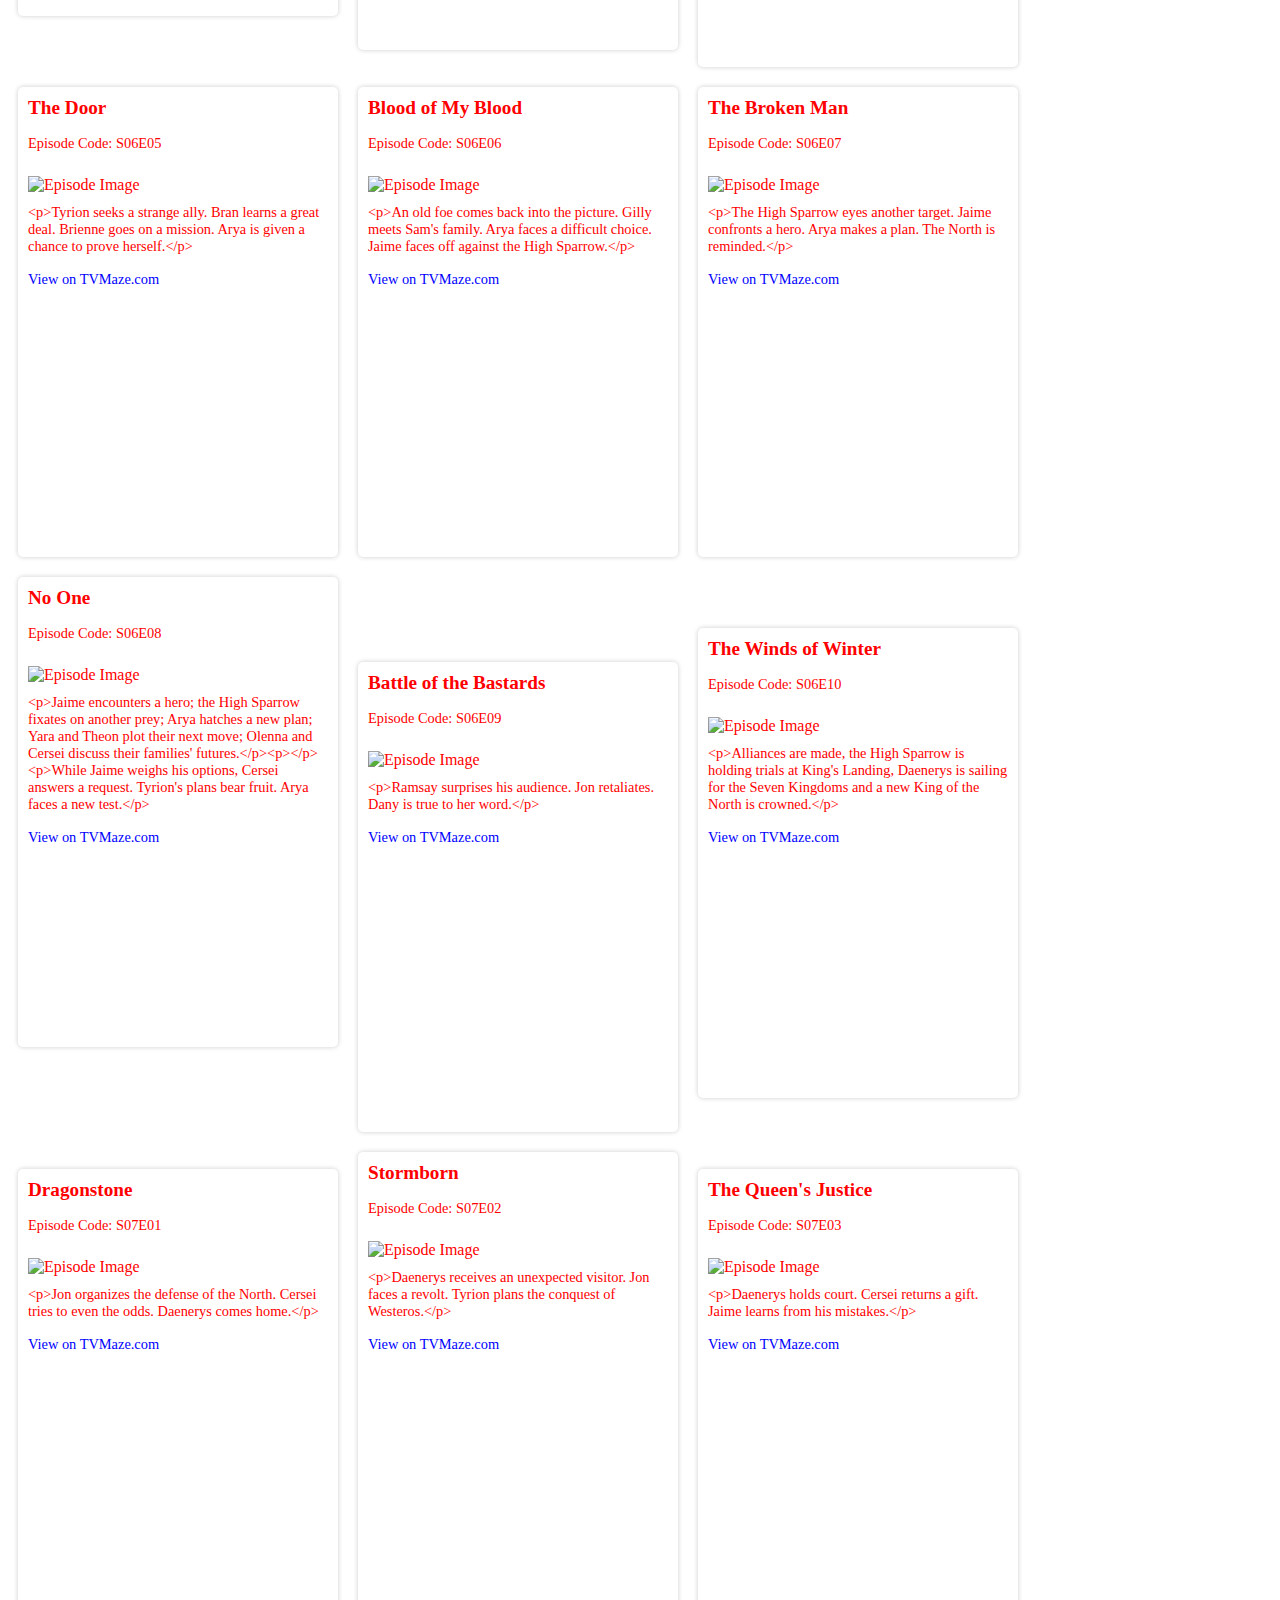
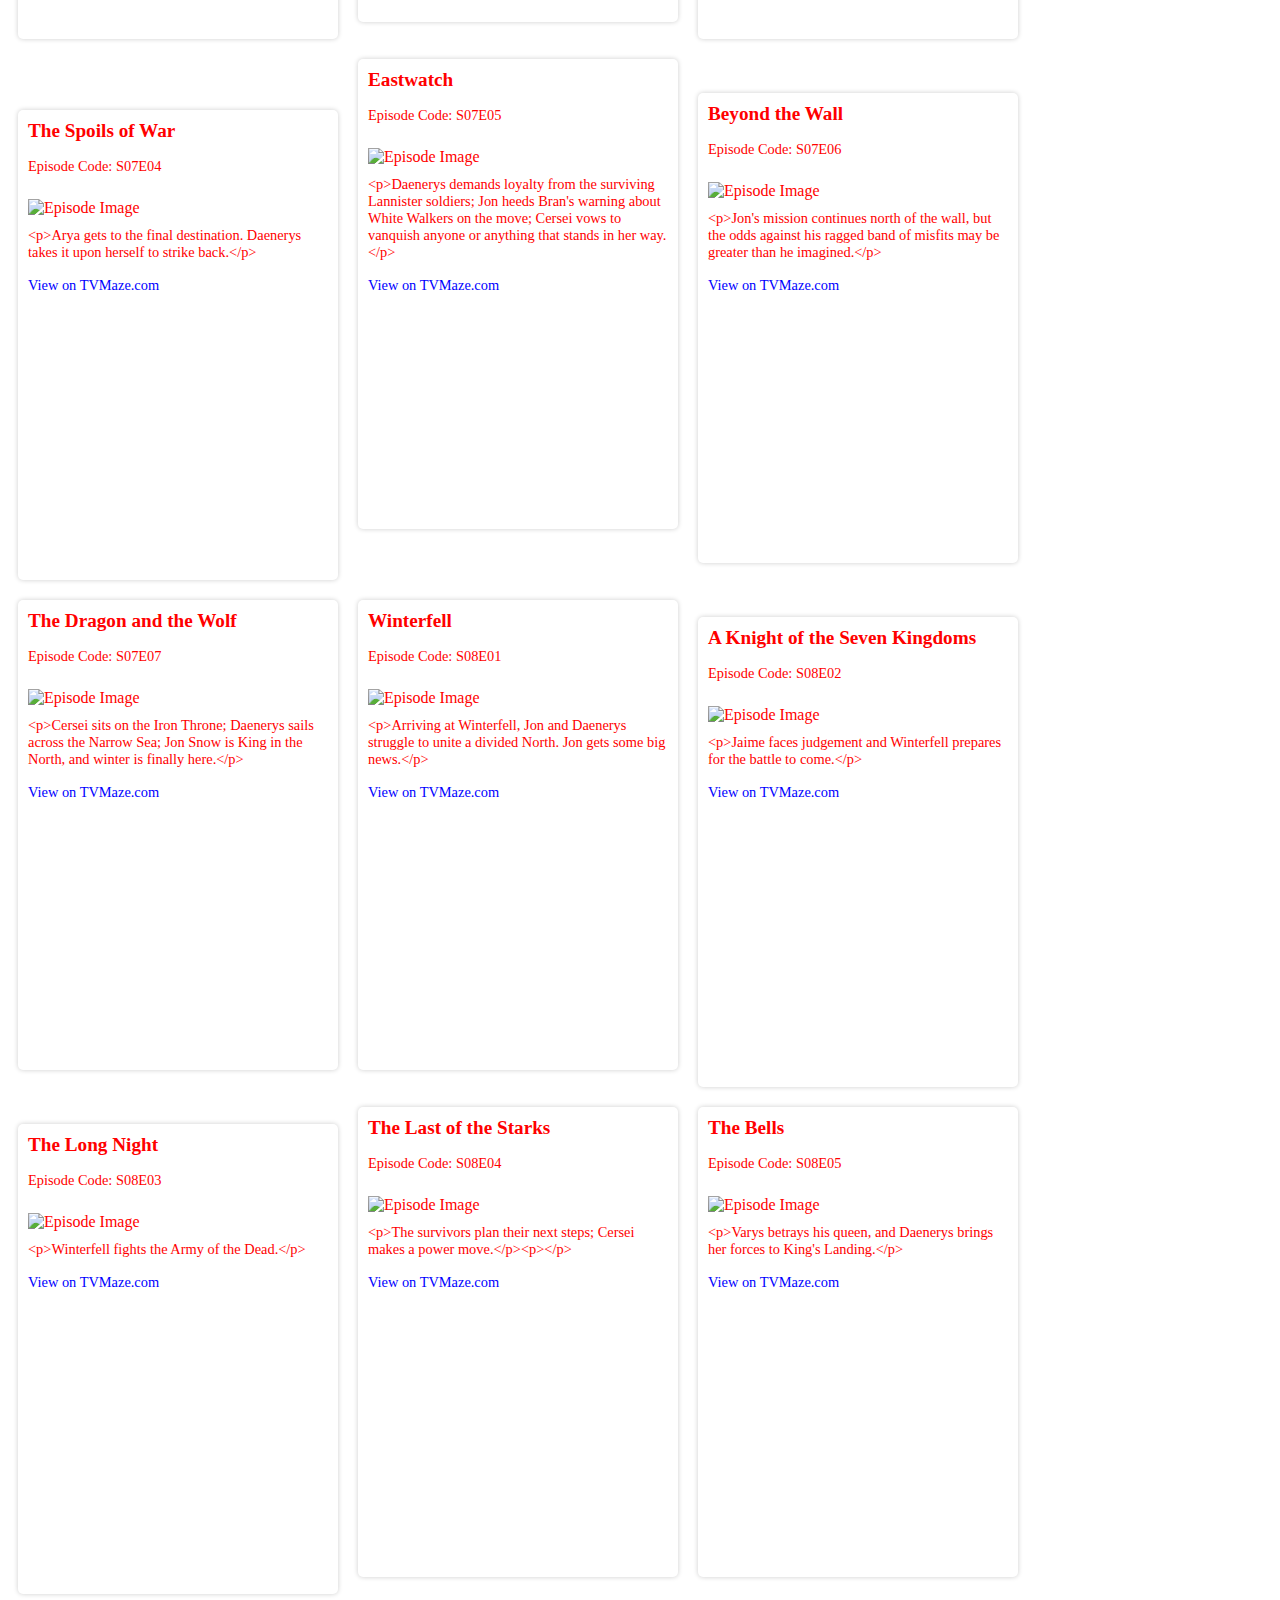
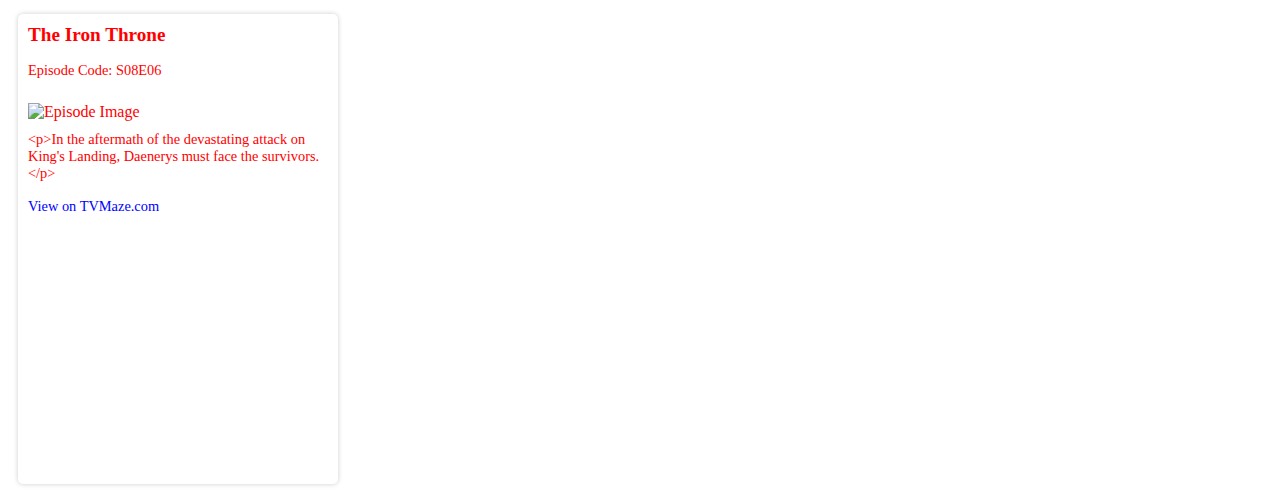
==== commit 3518a39a: "search bar added" ====
--- a/practise200/practise200.html
+++ b/practise200/practise200.html
@@ -9,6 +9,9 @@
   </head>
 
   <body>
+    <div class="search-bar">
+      <input type="text" id="search-input" placeholder="Search episodes..." />
+    </div>
     <div class="episode-card-big" id="root"></div>
     <!--
     <div class="episode-card">
@@ -25,5 +28,6 @@
 
     <!-- Loads YOUR javascript code -->
     <script src="practise200.js"></script>
+    <script src="shows200.js"></script>
   </body>
 </html>
--- a/practise200/practise200.css
+++ b/practise200/practise200.css
@@ -1,7 +1,31 @@
 #root {
   color: red;
 }
-.episode-card-big {
+.search-bar {
+  margin-bottom: 20px;
+}
+
+.search-bar input[type="text"] {
+  width: 300px;
+  padding: 10px;
+  font-size: 16px;
+  border: 2px solid #ccc;
+  border-radius: 5px;
+}
+
+.search-bar input[type="text"]:focus {
+  outline: none;
+  border-color: #0066ff;
+  box-shadow: 0 0 5px #0066ff;
+}
+
+#search-count {
+  color: #888;
+  font-size: 14px;
+  margin-top: 10px;
+}
+
+episode-card-big {
   display: flex;
   flex-wrap: wrap;
 }
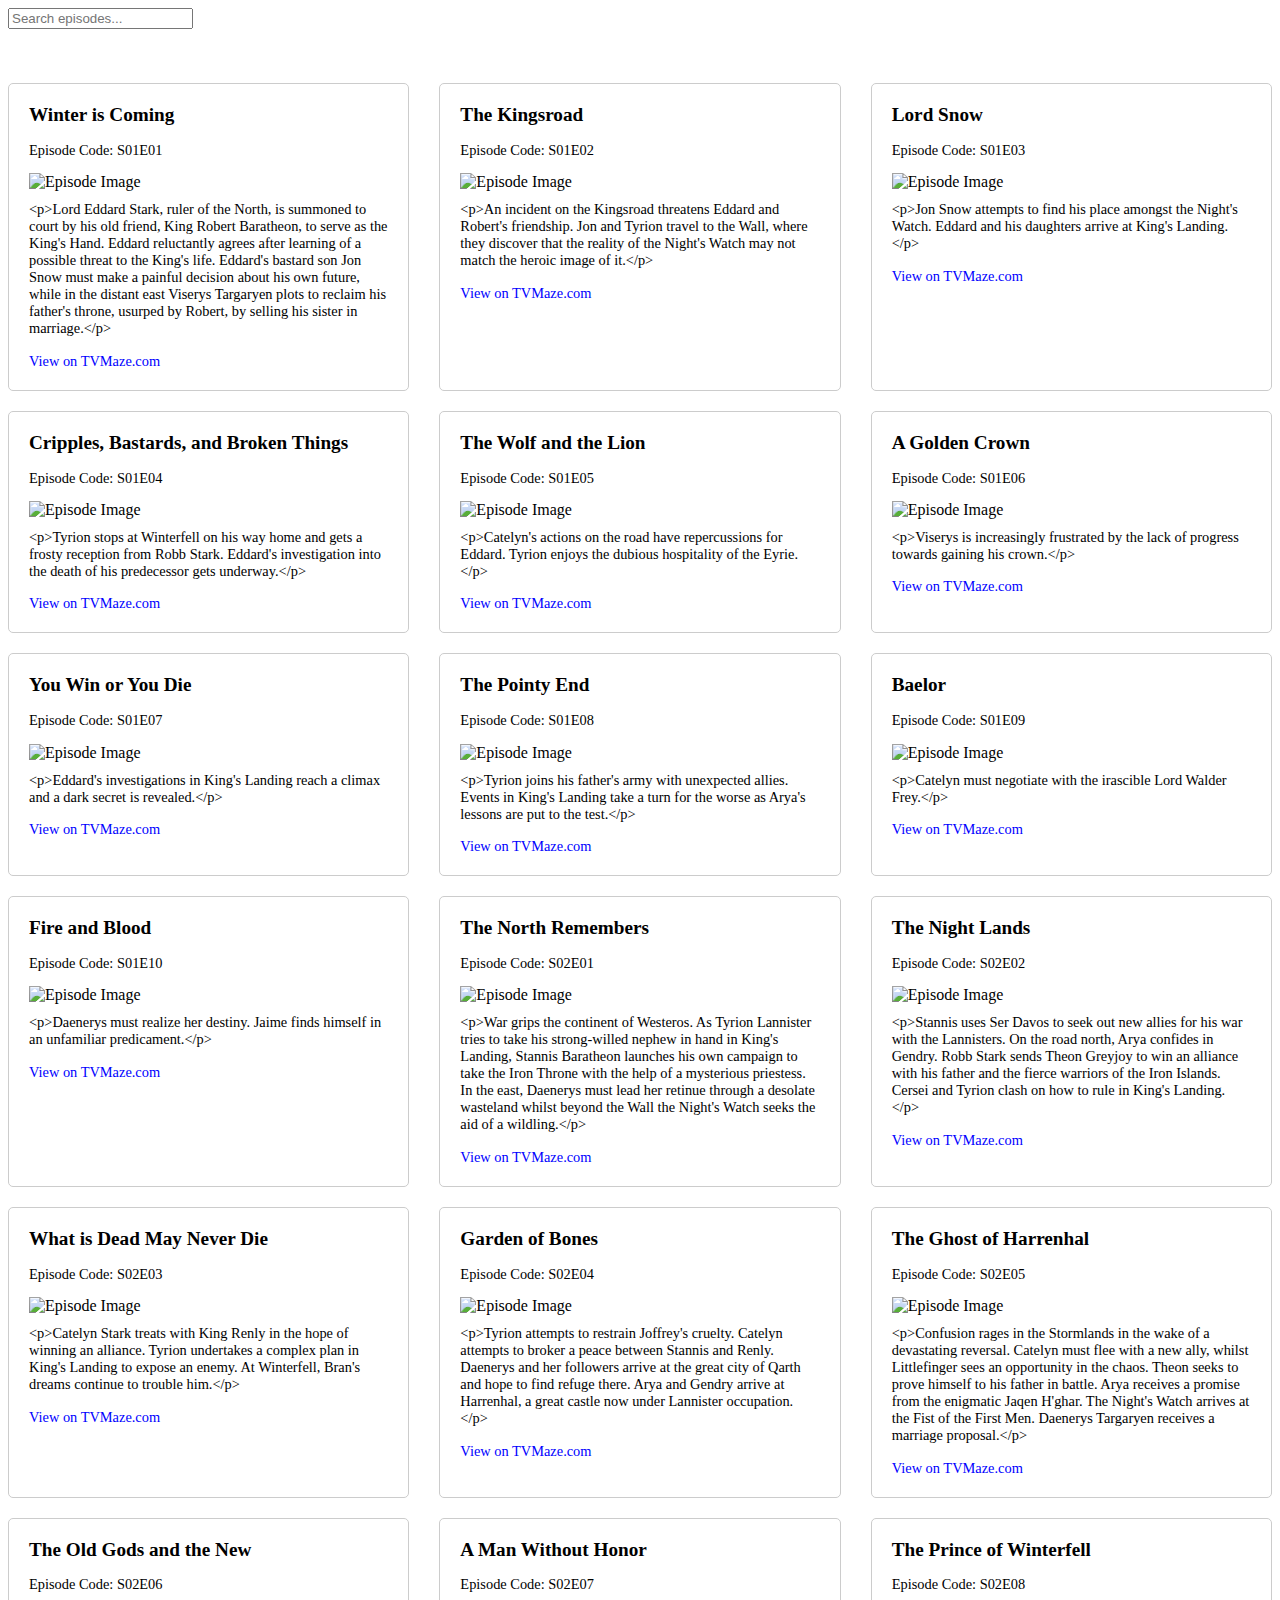
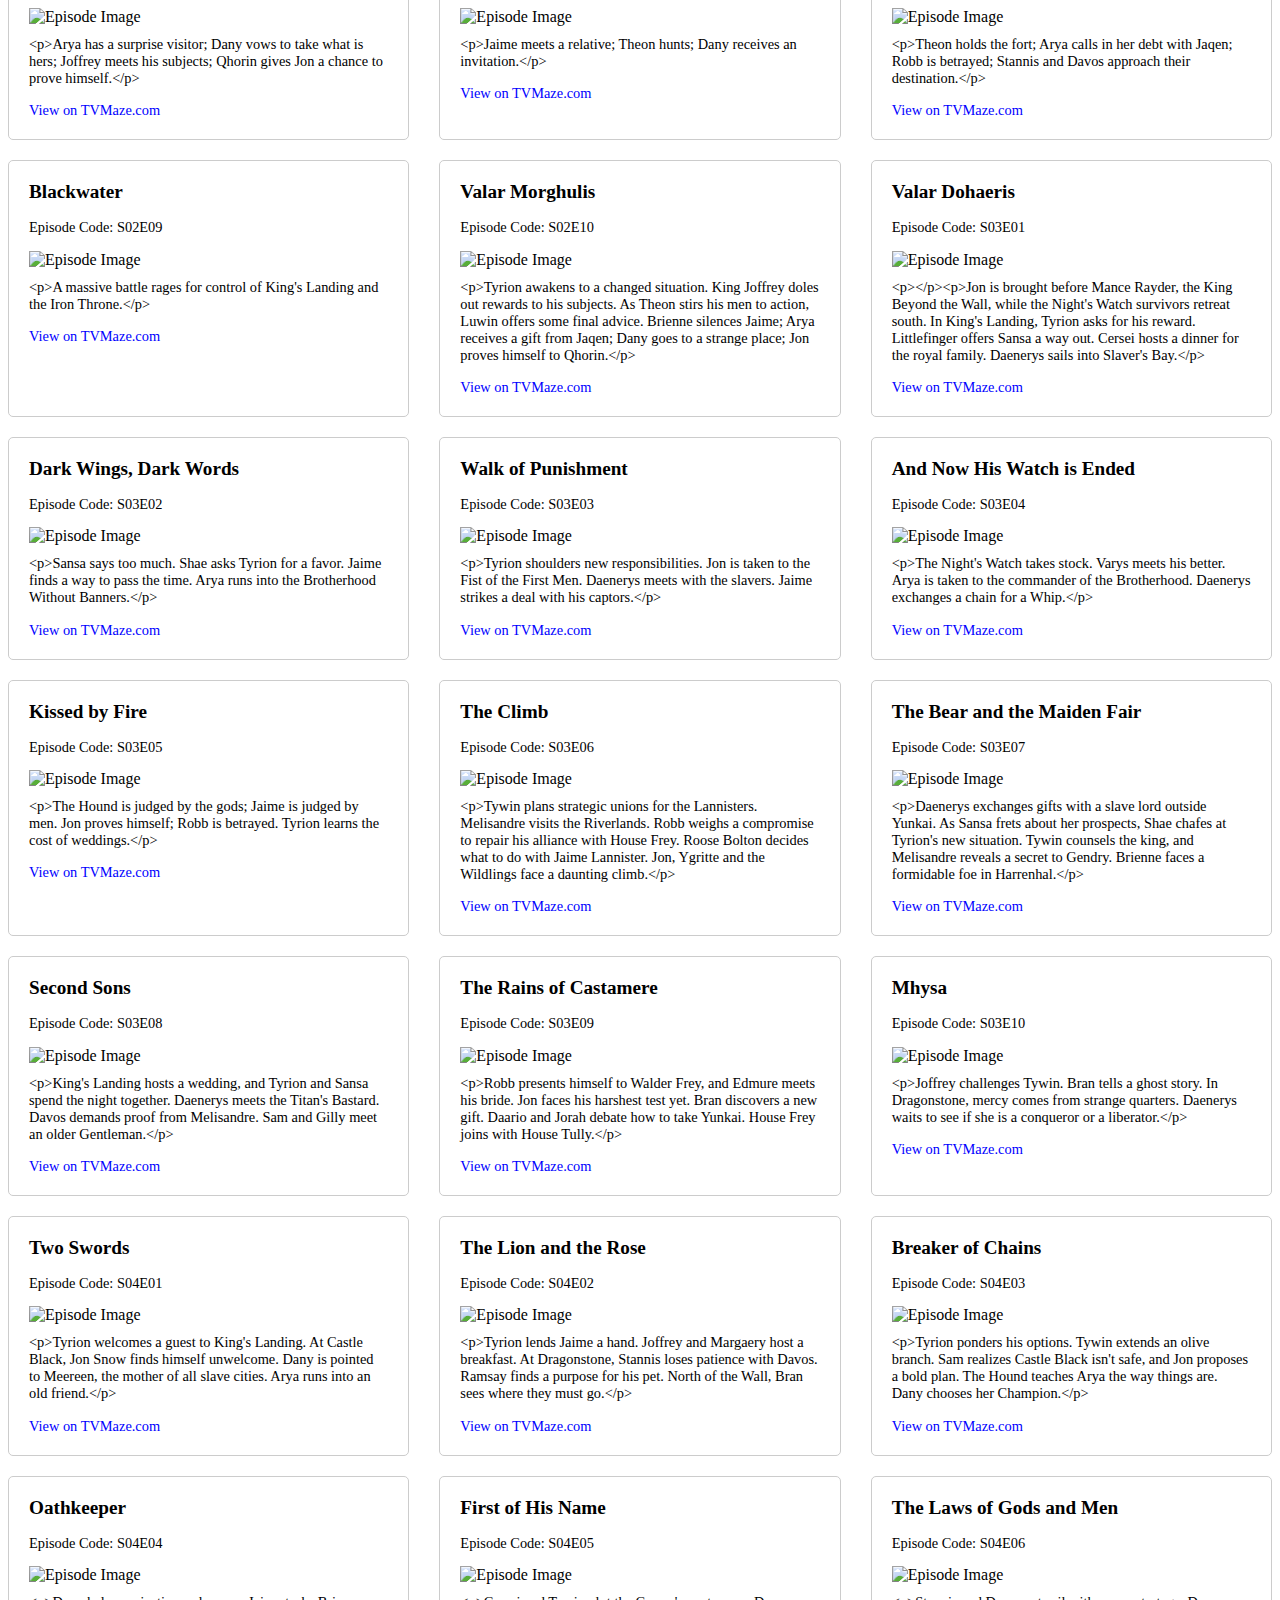
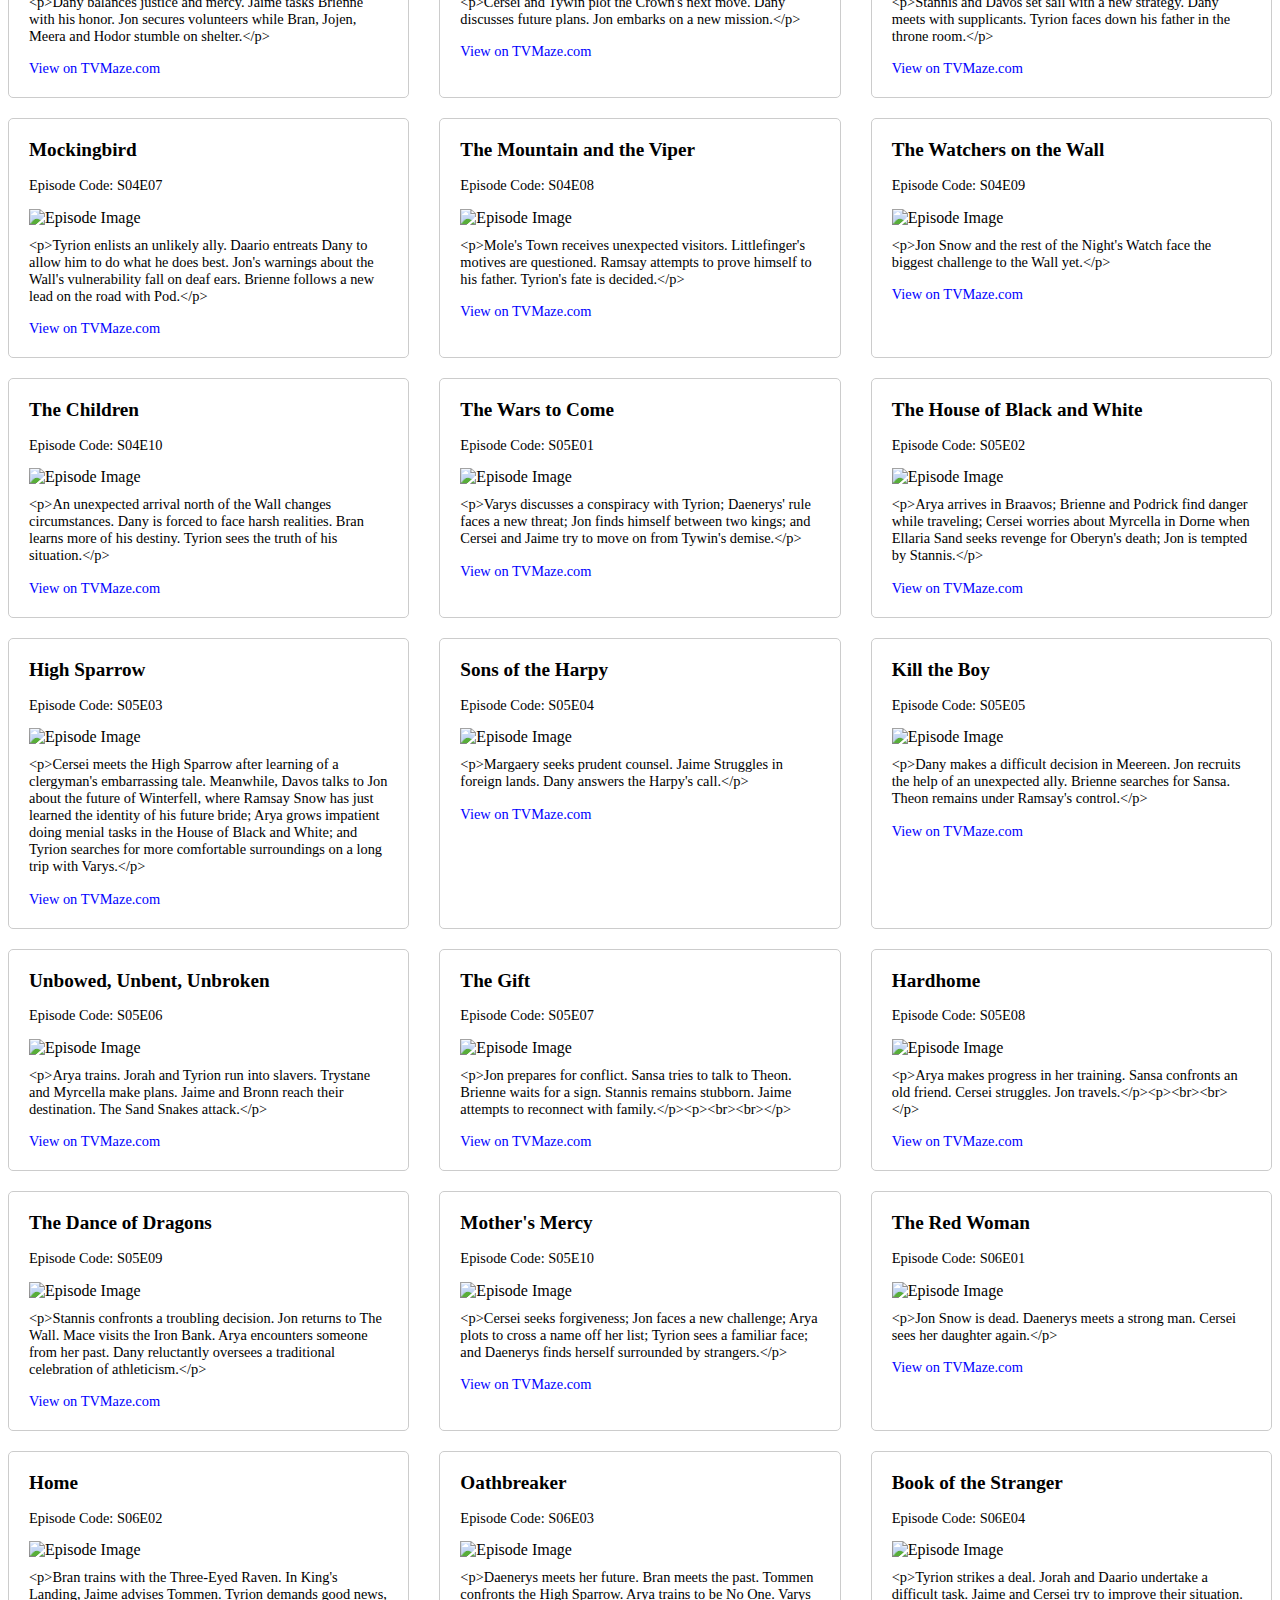
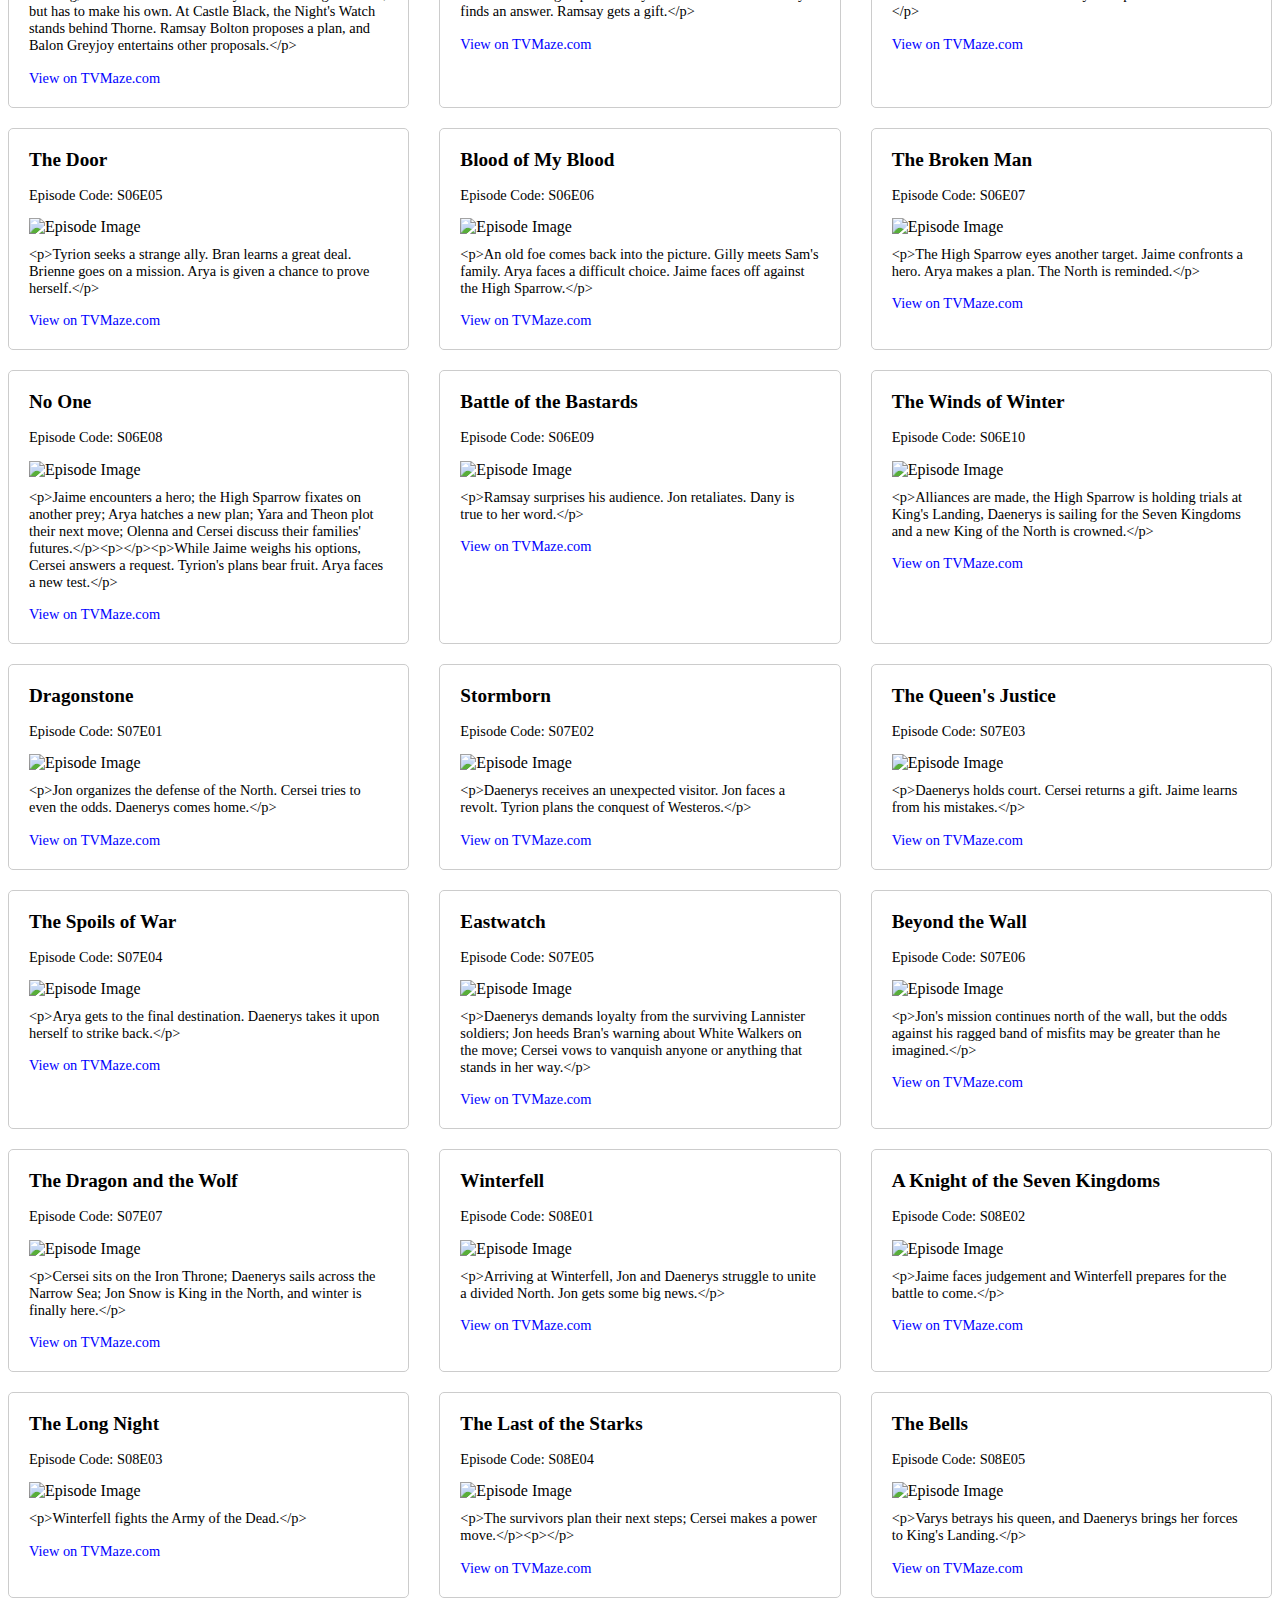
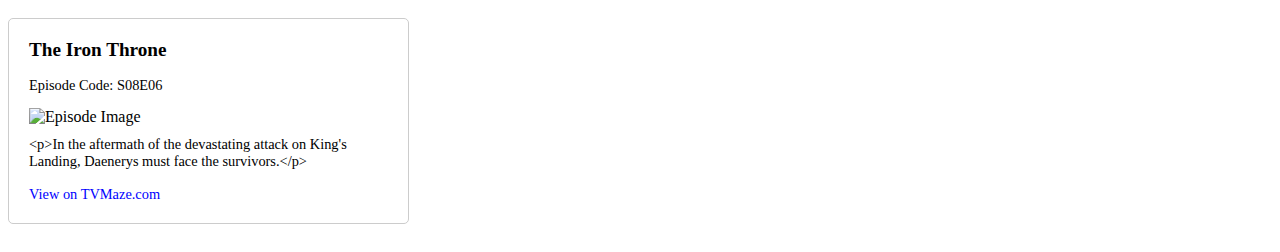
==== commit 0f3eb1cc: "Even sizing added to page and elements" ====
--- a/practise200/practise200.html
+++ b/practise200/practise200.html
@@ -12,6 +12,9 @@
     <div class="search-bar">
       <input type="text" id="search-input" placeholder="Search episodes..." />
     </div>
+    <br />
+    <br />
+    <br />
     <div class="episode-card-big" id="root"></div>
     <!--
     <div class="episode-card">
--- a/practise200/practise200.css
+++ b/practise200/practise200.css
@@ -1,45 +1,34 @@
-#root {
+/*#root {
   color: red;
-}
-.search-bar {
-  margin-bottom: 20px;
-}
-
-.search-bar input[type="text"] {
-  width: 300px;
-  padding: 10px;
-  font-size: 16px;
-  border: 2px solid #ccc;
-  border-radius: 5px;
-}
-
-.search-bar input[type="text"]:focus {
-  outline: none;
-  border-color: #0066ff;
-  box-shadow: 0 0 5px #0066ff;
-}
-
-#search-count {
-  color: #888;
-  font-size: 14px;
-  margin-top: 10px;
 }
 
 episode-card-big {
-  display: flex;
+  display: block;
+  flex-direction:row;
   flex-wrap: wrap;
+  justify-content: space-between;
 }
 
 .episode-card {
-  display: inline-block;
-  width: 300px;
+  /* display: inline-block;*/
+
+  /* width: 300px;
   align-self: flex-start; /* Set the default height of the element to flex-start */
-  height: 450px;
+  /* height: 450px;
   margin: 10px;
   padding: 10px;
   box-shadow: 0 0 5px rgba(0, 0, 0, 0.2);
   border-radius: 5px;
   background-color: white;
+  */
+  /*width: 300px;
+  align-self: flex-start
+  flex-basis: calc(33.33% - 20px);
+  margin-bottom: 20px;
+  padding: 20px;
+  border: 1px solid #ccc;
+  border-radius: 5px;
+  box-sizing: border-box;
 }
 
 .episode-card h2 {
@@ -49,6 +38,50 @@
 
 .episode-card img {
   /*display: block;*/
+  margin: 10px auto;
+  max-width: 100%;
+}
+/*
+.episode-card p {
+  font-size: 0.9em;
+  margin-top: 0;
+}
+
+.episode-card a {
+  font-size: 0.9em;
+  color: blue;
+  text-decoration: none;
+}
+*/
+
+/*--------------------------- New CSS*/
+
+#root {
+  color: red;
+}
+
+.episode-card-big {
+  display: flex;
+  flex-wrap: wrap;
+  justify-content: space-between;
+}
+
+.episode-card {
+  width: calc(33.33% - 20px);
+  margin-bottom: 20px;
+  padding: 20px;
+  border: 1px solid #ccc;
+  border-radius: 5px;
+  box-sizing: border-box;
+}
+
+.episode-card h2 {
+  font-size: 1.2em;
+  margin-top: 0;
+}
+
+.episode-card img {
+  display: block;
   margin: 10px auto;
   max-width: 100%;
 }
@@ -63,3 +96,9 @@
   color: blue;
   text-decoration: none;
 }
+
+@media screen and (max-width: 768px) {
+  .episode-card {
+    width: 100%;
+  }
+}
